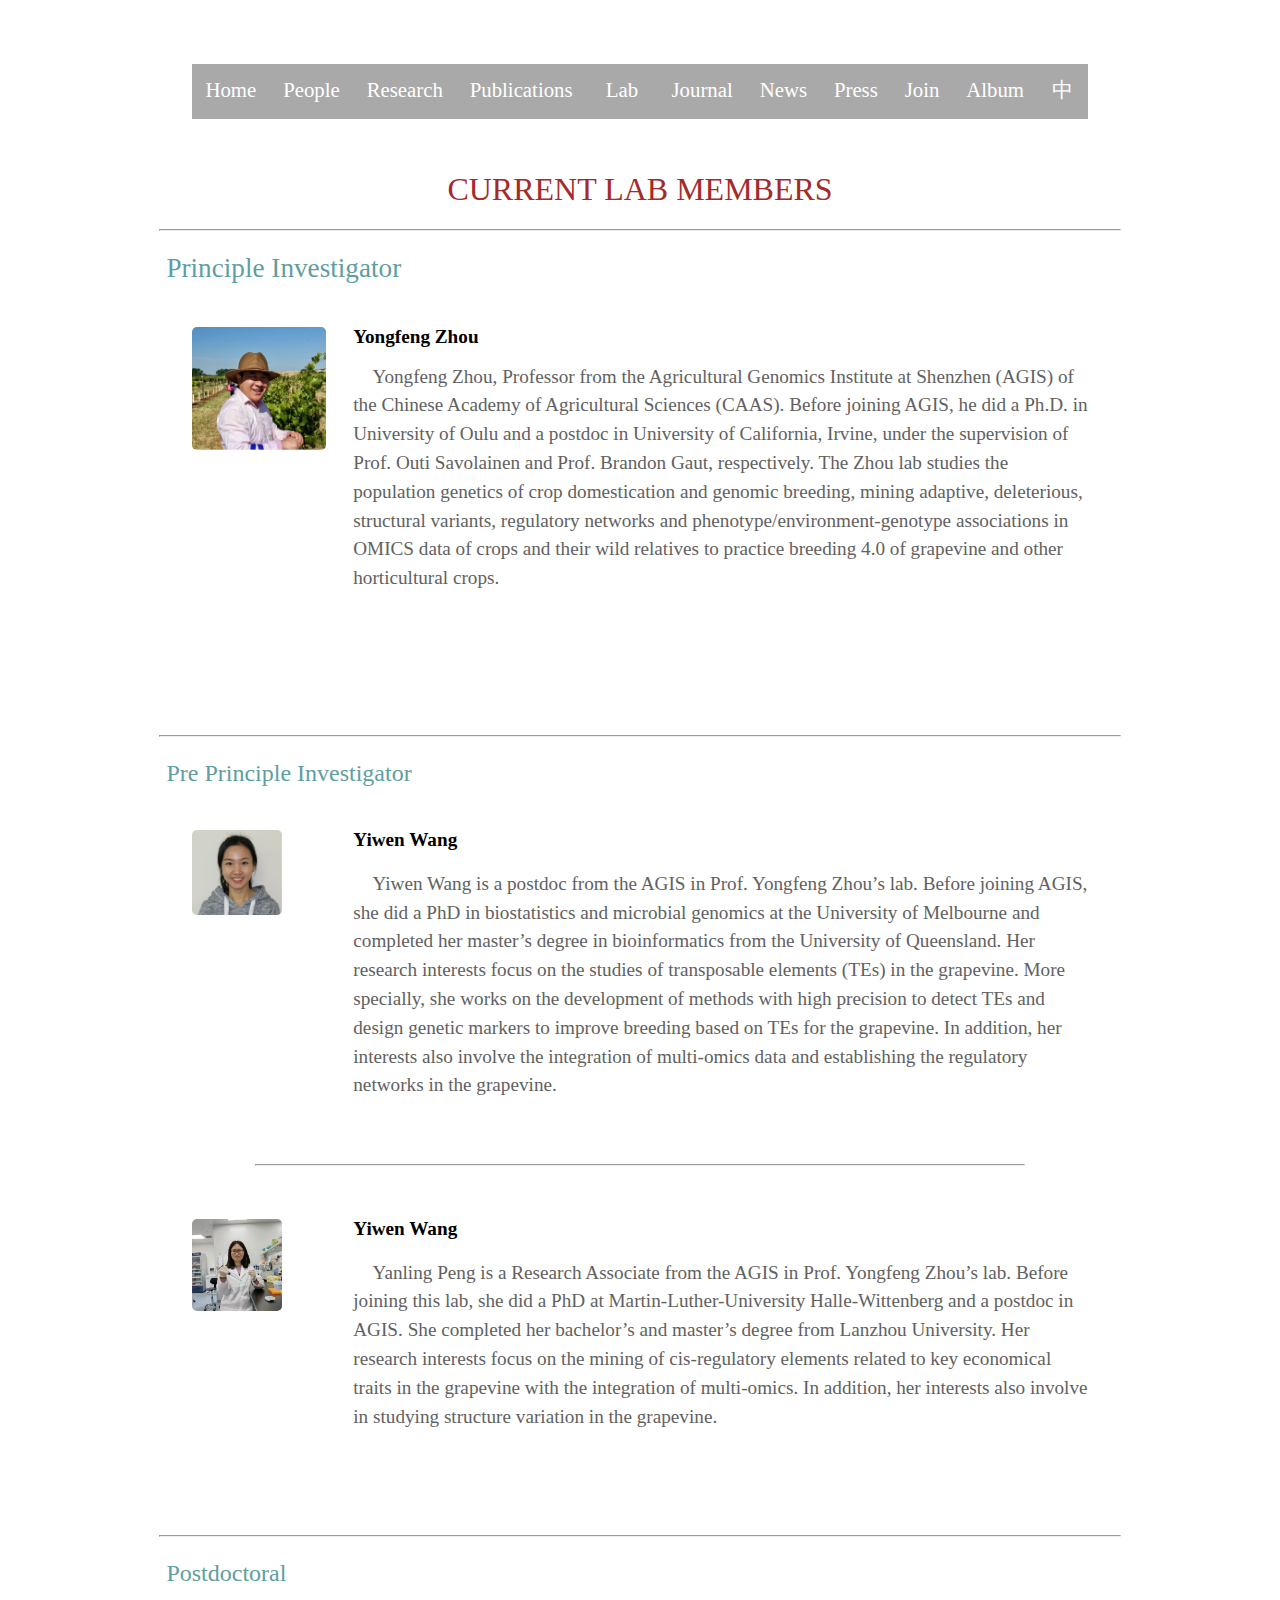
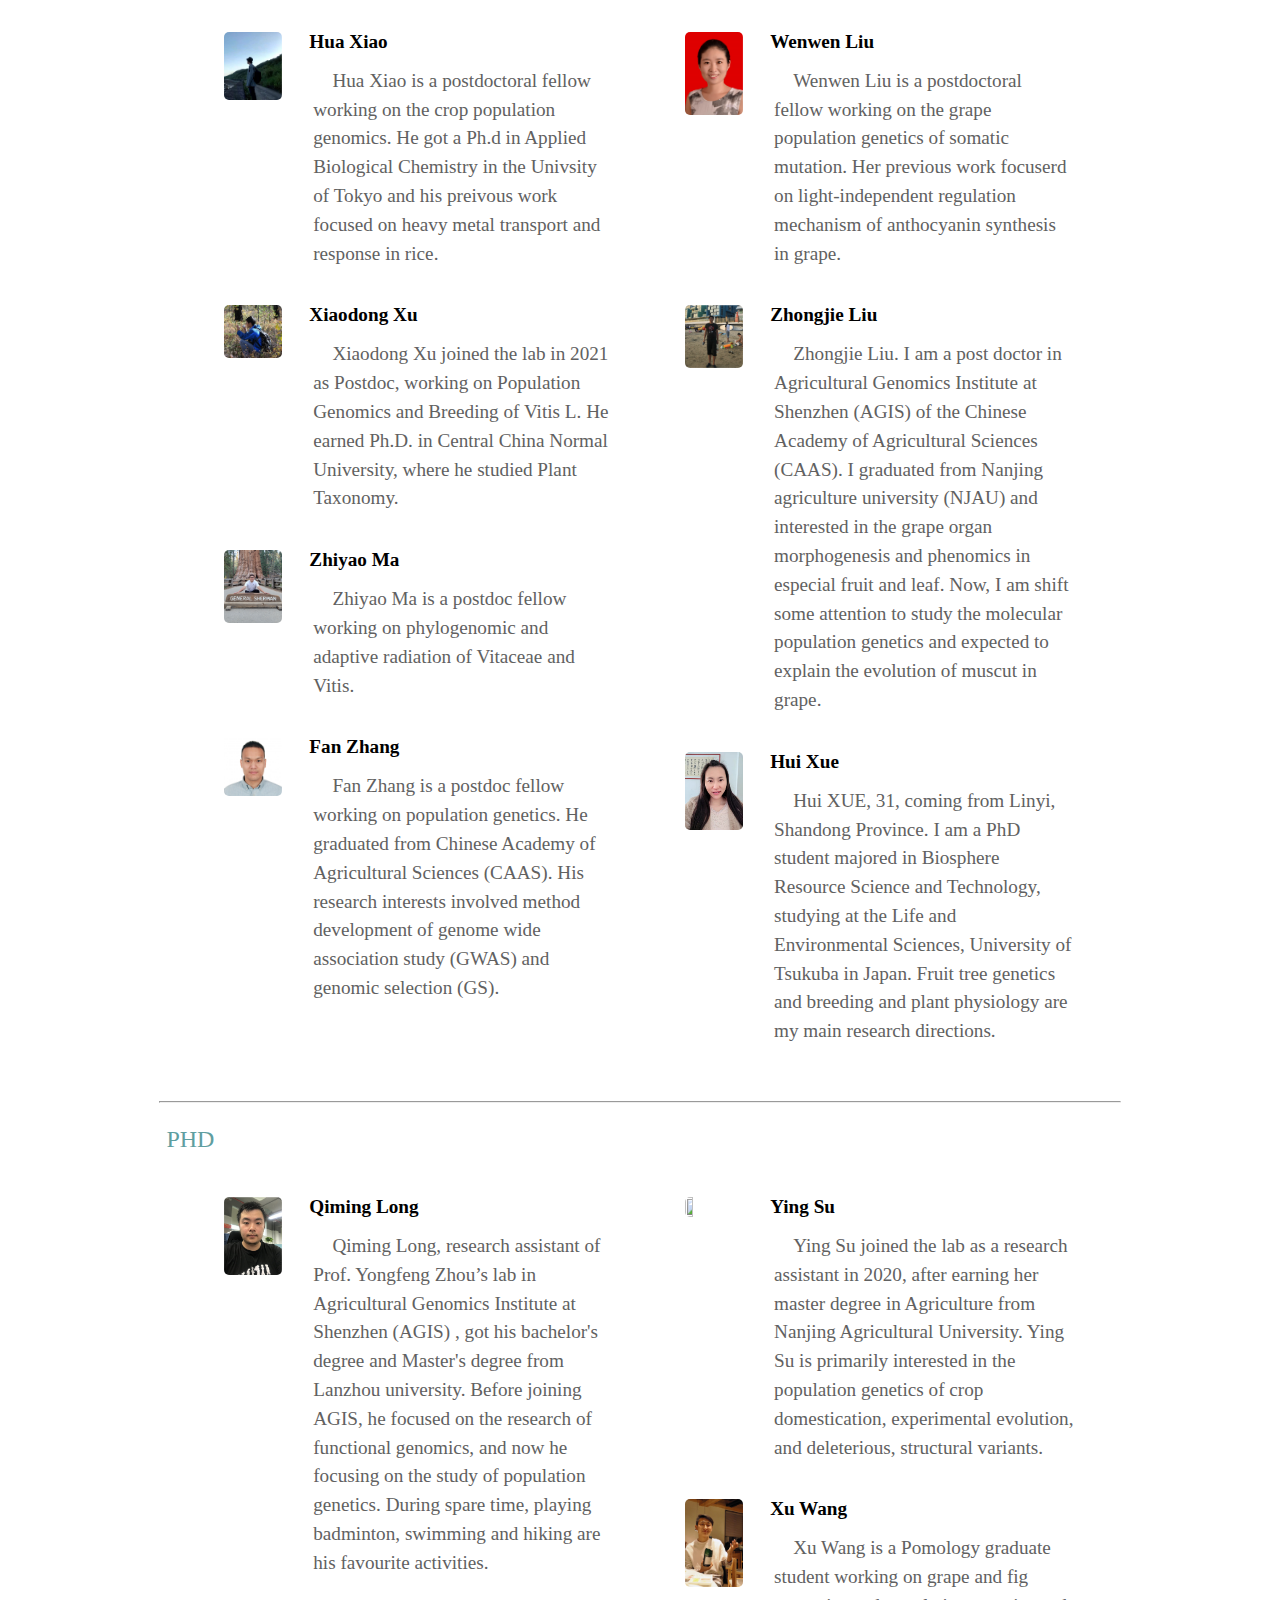
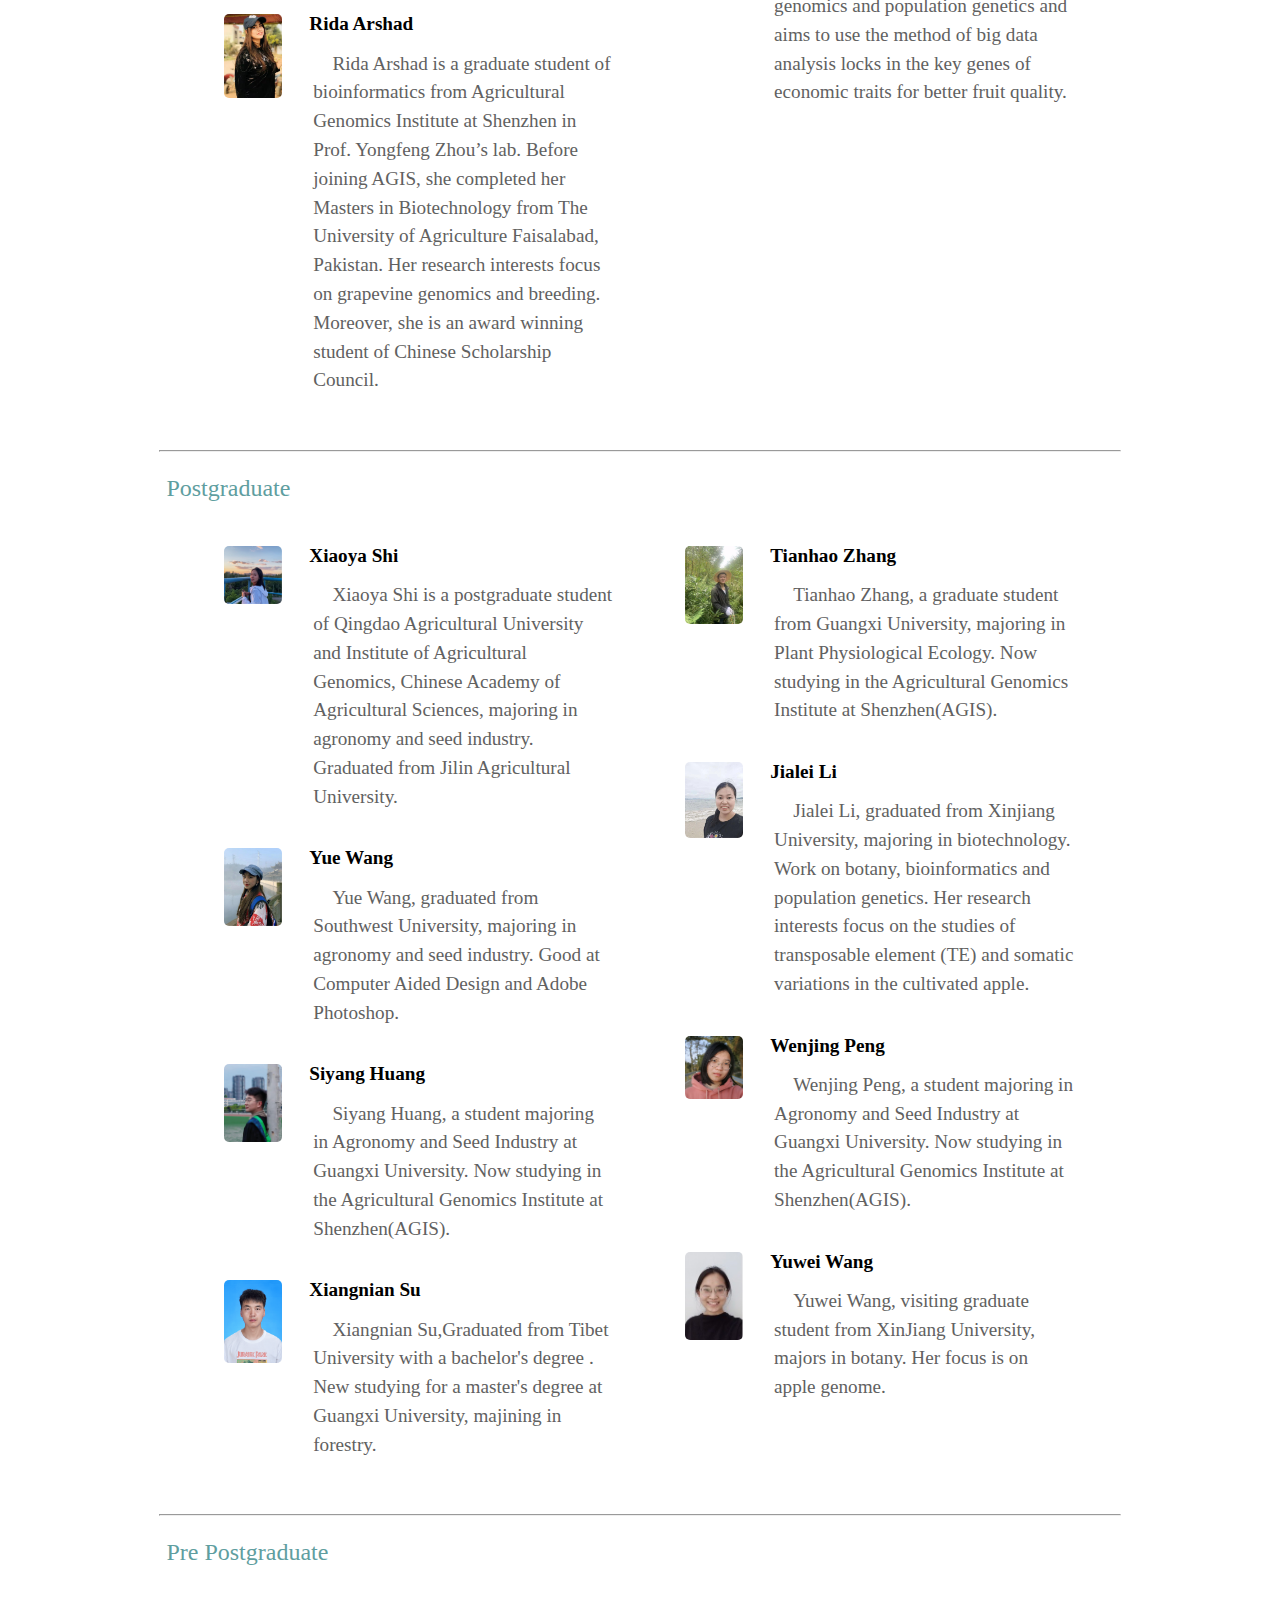
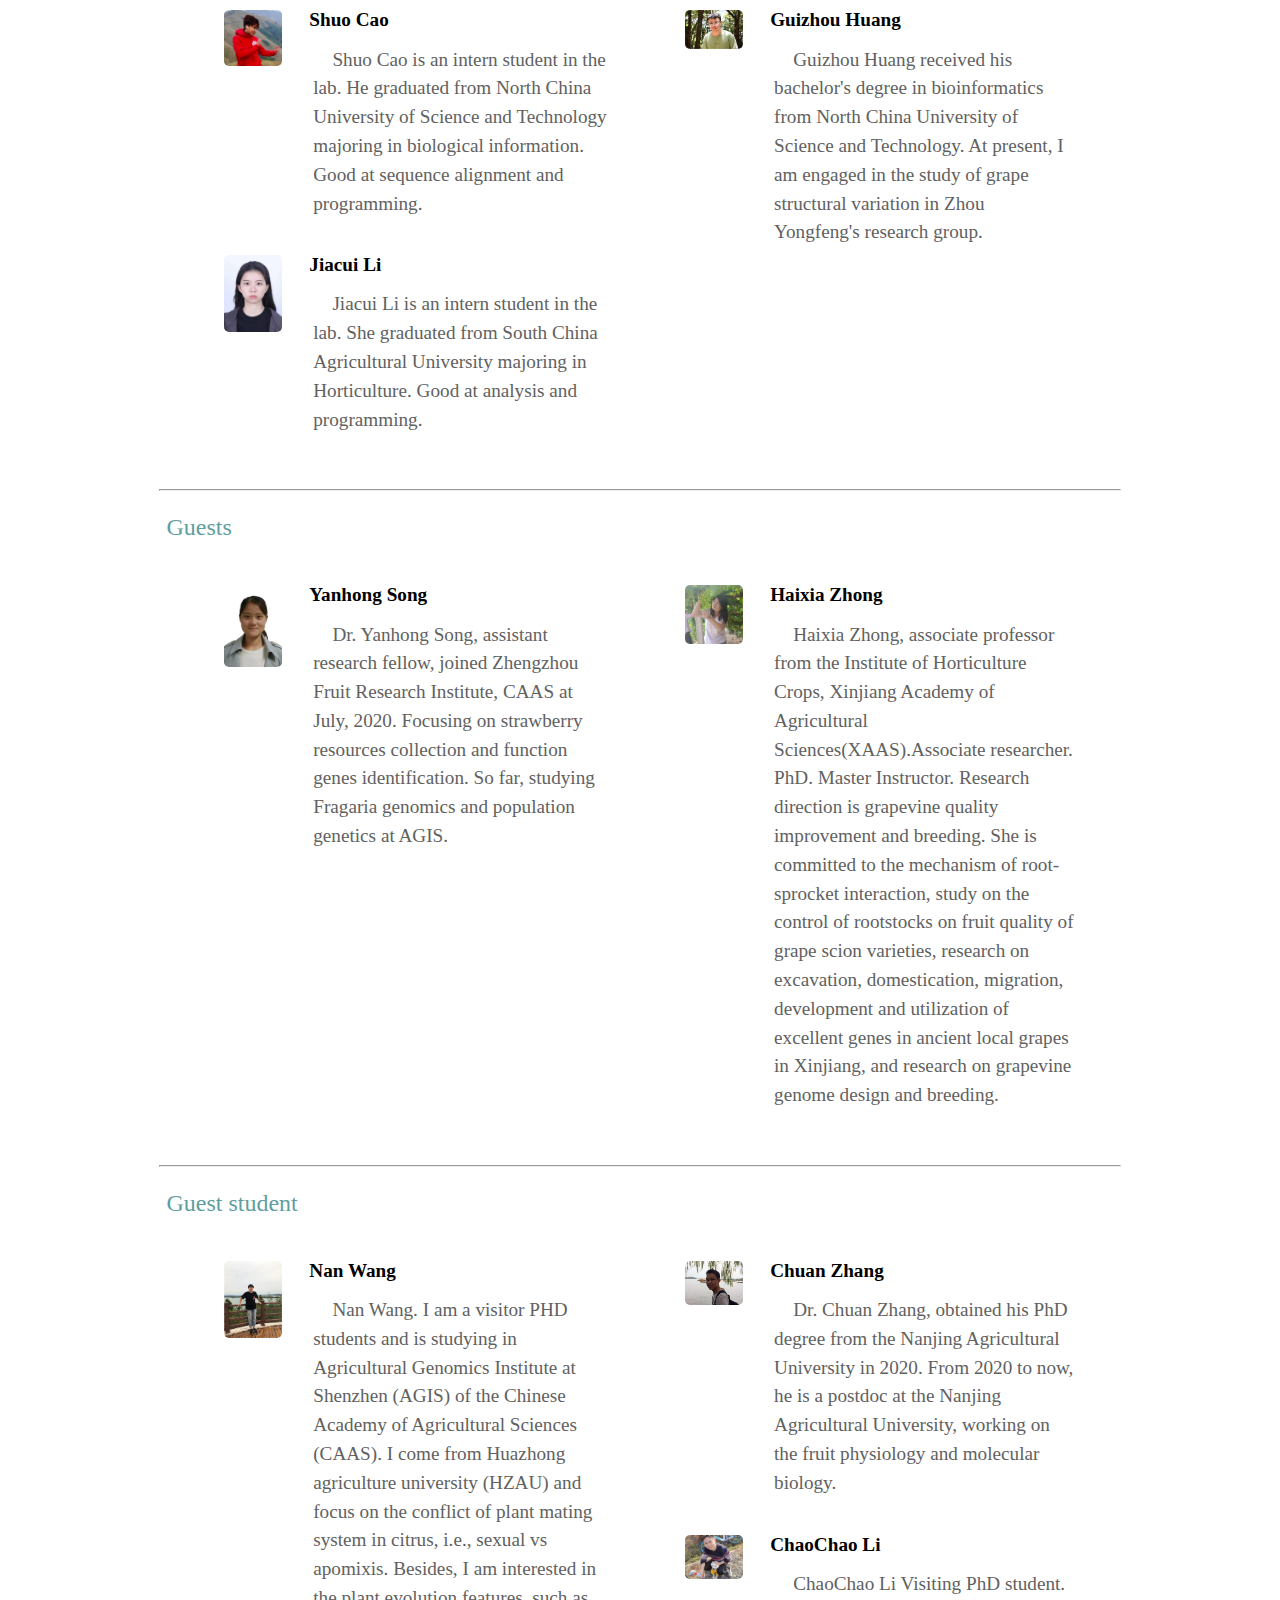
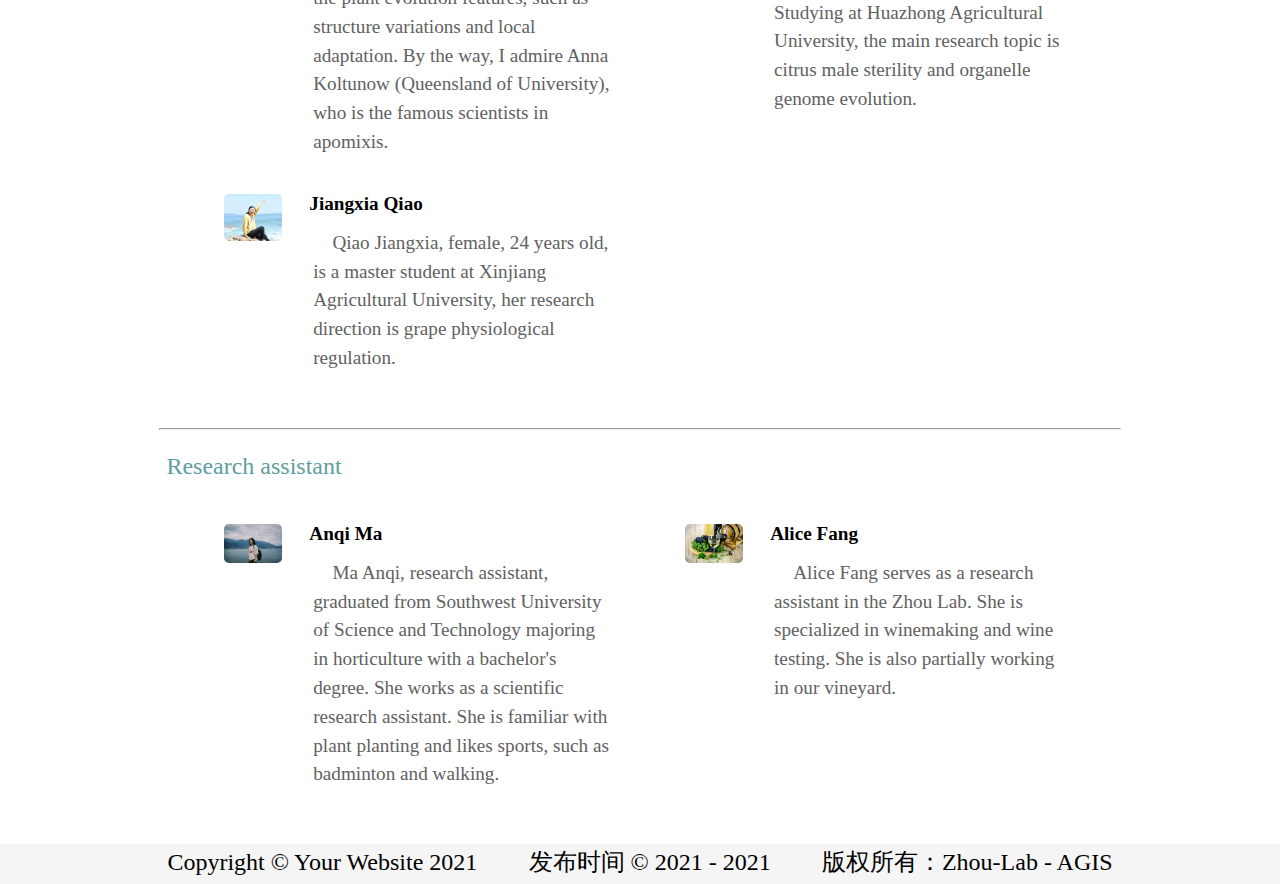
==== people.html @ 9407fc49 "Initial commit" ====
<!DOCTYPE html PUBLIC "-//W3C//DTD XHTML 1.0 Transitional//EN" "http://www.w3.org/TR/xhtml1/DTD/xhtml1-transitional.dtd">
<html lang="en">
<head>
    <html xmlns="http://www.w3.org/1999/xhtml"></html>
    <meta charset="utf-8">
    <meta name="viewport" content="width=device-width, initial-scale=1, shrink-to-fit=no">
    <link rel="icon" href="static/image/icon.ico">
    <meta name="description" content="">
    <title>Zhou-Lab AGIS</title>
    <!-- Main CSS -->
    <link rel="stylesheet" href="static/css/main.css">
    <!-- Custom CSS -->
    <link href="static/css/top_button.css" rel="stylesheet">
    <link href="static/css/people.css" rel="stylesheet">
</head>

<body>
    <!-- top -->
    <div class="top_whole">
        <ul class="menu_list" >
            <li ><a href="index.html">Home</a></li>
            <li ><a href="people.html" >People</a></li>
            <li ><a href="research.html">Research</a></li>
            <li ><a href="publication.html">Publications</a></li>
            <li ><a href="*">Lab Docs</a></li>
            <li ><a href="journal.html">Journal club</a></li>
            <li > <a href="news.html">News</a></li>
            <li ><a href="press.html">Press</a></li>
            <li ><a href="join.html">Join us</a></li>
            <li ><a href="album.html">Album</a></li>
            <li ><a href="people_CN.html">中文</a></li>
        </ul>
    </div>
    <br>
    <p style="font-size: 200%; text-align: center; margin-top: 3%; font-family: Georgia, 'Times New Roman', Times, serif; color: brown;">CURRENT LAB MEMBERS</p>
    <br>
    <hr style="width: 75%;">
    <br>
    <p style="font-size: 170%; margin-left: 13%; font-family: Georgia, 'Times New Roman', Times, serif; color: cadetblue;">Principle Investigator</p>
    <br><br>
    <div class="top">            
        <img src="images/zyf.jpeg" class="image">
        <h1>Yongfeng Zhou</h1>
        <br>
        <p>Yongfeng Zhou, Professor from the Agricultural Genomics Institute at Shenzhen (AGIS) of the Chinese Academy of Agricultural Sciences (CAAS). Before joining AGIS, he did a Ph.D. in University of Oulu and a postdoc in University of California, Irvine, under the supervision of Prof. Outi Savolainen and Prof. Brandon Gaut, respectively. The Zhou lab studies the population genetics of crop domestication and genomic breeding, mining adaptive, deleterious, structural variants, regulatory networks and phenotype/environment-genotype associations in OMICS data of crops and their wild relatives to practice breeding 4.0 of grapevine and other horticultural crops. </p>
    </div>
    <br><br>
    <hr style="width: 75%;">
    <br>
    <p style="font-size: 150%; margin-left: 13%; font-family: Georgia, 'Times New Roman', Times, serif; color: cadetblue;">Pre Principle Investigator</p>
    <br><br>
    <div class="middle">            
        <img src="images/wyw.jpeg" class="image" style="text-align: center;width: 10%;">
        <h1>Yiwen Wang</h1>
        <br>
        <p>Yiwen Wang is a postdoc from the AGIS in Prof. 
            Yongfeng Zhou’s lab. Before joining AGIS, she did a PhD in biostatistics and microbial genomics at the University of Melbourne and completed her master’s degree in bioinformatics from the University of Queensland. 
            Her research interests focus on the studies of transposable elements (TEs) in the grapevine. 
            More specially, she works on the development of methods with high precision to detect TEs and design genetic markers to improve breeding based on TEs for the grapevine. 
            In addition, her interests also involve the integration of multi-omics data and establishing the regulatory networks in the grapevine.</p>
    </div>
    <hr style="width: 60%;">
    <br><br>
    <div class="middle">            
        <img src="images/pyl.jpg" class="image" style="text-align: center;width: 10%;">
        <h1>Yiwen Wang</h1>
        <br>
        <p>Yanling Peng is a Research Associate from the AGIS in Prof.
            Yongfeng Zhou’s lab. Before joining this lab, she did a PhD at Martin-Luther-University Halle-Wittenberg and a postdoc in AGIS. She completed her bachelor’s and master’s degree from Lanzhou University. 
            Her research interests focus on the mining of cis-regulatory elements related to key economical traits in the grapevine with the integration of multi-omics.  
            In addition, her interests also involve in studying structure variation in the grapevine. </p>
    </div>
    <br><br>
    <hr style="width: 75%;">
    <br>
    <p style="font-size: 150%; margin-left: 13%; font-family: Georgia, 'Times New Roman', Times, serif; color: cadetblue;">Postdoctoral</p>
    <!--people on left-->
        <div class="left">
            <div class="LP">
                <img src="images/xh.png" class="image">
                <h1>Hua Xiao</h1>
                <br>
                <p>Hua Xiao is a postdoctoral fellow working on the crop population genomics. He got a Ph.d in Applied Biological Chemistry in the Univsity of Tokyo and his preivous work focused on heavy metal transport and response in rice.</p>
            </div>
            <div class="LP">
                <img src="images/xxd.jpeg" class="image";>
                <h1>Xiaodong Xu</h1>
                <br>
                <p>Xiaodong Xu joined the lab in 2021 as Postdoc, working on Population Genomics and Breeding of Vitis L. He earned Ph.D. in Central China Normal University, where he studied Plant Taxonomy.</p>
            </div>
            <div class="LP">            
                <img src="images/mzy.jpg" class="image">
                <h1>Zhiyao Ma</h1>
                <br>
                <p>Zhiyao Ma is a postdoc fellow working on phylogenomic and adaptive radiation of Vitaceae and Vitis.</p>
            </div>
            <div class="LP">            
                <img src="images/zhang.jpeg" class="image">
                <h1>Fan Zhang</h1>
                <br>
                <p>Fan Zhang is a postdoc fellow working on population genetics.  He graduated from Chinese Academy of Agricultural Sciences (CAAS). His research interests involved method development of genome wide association study (GWAS) and genomic selection (GS).</p>
            </div>
        </div>            
    <!--people on right-->
    <div class="right">
        <div class="RP">            
            <img src="images/lww.png" class="image">
            <h1>Wenwen Liu</h1>
            <br>
            <p>Wenwen Liu is a postdoctoral fellow working on the grape population genetics of somatic mutation. Her previous work focuserd on light-independent regulation mechanism of anthocyanin synthesis in grape.</p>
        </div>
        <div class="RP">            
            <img src="images/lzj.png" class="image">
            <h1>Zhongjie Liu</h1>
            <br>
            <p>Zhongjie Liu. I am a post doctor in Agricultural Genomics Institute at Shenzhen (AGIS) of the Chinese Academy of Agricultural Sciences (CAAS). I graduated from Nanjing agriculture university (NJAU) and interested in the grape organ morphogenesis and phenomics in especial fruit and leaf. Now, I am shift some attention to study the molecular population genetics and expected to explain the evolution of muscut in grape.</p>
        </div>   
        <div class="RP">            
            <img src="images/Xueh.png" class="image">
            <h1>Hui Xue</h1>
            <br>
            <p>Hui XUE, 31, coming from Linyi, Shandong Province. I am a PhD student majored in Biosphere Resource Science and Technology, studying at the Life and Environmental Sciences, University of Tsukuba in Japan. Fruit tree genetics and breeding and plant physiology are my main research directions.</p>
        </div>  
    </div>
    <hr style="width: 75%;">   
    <br>
    <p style="font-size: 150%; margin-left: 13%; font-family: Georgia, 'Times New Roman', Times, serif; color: cadetblue;">PHD</p>
    <div class="left">
        <div class="LP">            
            <img src="images/lqm.png" class="image">
            <h1>Qiming Long</h1>
            <br>
            <p>Qiming Long, research assistant of Prof. Yongfeng Zhou’s lab in Agricultural Genomics Institute at Shenzhen (AGIS) , got his bachelor's degree and Master's degree from Lanzhou university. Before joining AGIS, he focused on the research of functional genomics, and now he focusing on the study of population genetics. During spare time, playing badminton, swimming and hiking are his favourite activities.</p>
        </div>
        <div class="LP">            
            <img src="images/Rida.jpeg" class="image">
            <h1>Rida Arshad</h1>
            <br>
            <p>Rida Arshad is a graduate student of bioinformatics from Agricultural Genomics Institute at Shenzhen in Prof. Yongfeng Zhou’s lab. Before joining AGIS, she completed her Masters in Biotechnology from The University of Agriculture Faisalabad, Pakistan. Her research interests focus on grapevine genomics and breeding. Moreover, she is an award winning student of Chinese Scholarship Council.</p>
        </div>
    </div>
    <div class="right">
        <div class="RP">            
            <img src="images/sy.jpeg" class="image">
            <h1>Ying Su</h1>
            <br>
            <p>Ying Su joined the lab as a research assistant in 2020, after earning her master degree in Agriculture from Nanjing Agricultural University. Ying Su is primarily interested in the population genetics of crop domestication, experimental evolution, and deleterious, structural variants.</p>
        </div>
        <div class="RP">            
            <img src="images/wx.png" class="image">
            <h1>Xu Wang</h1>
            <br>
            <p>Xu Wang is a Pomology graduate student working on grape and fig genomics and population genetics and aims to use the method of big data analysis locks in the key genes of economic traits for better fruit quality.</p>
        </div>
    </div>
    <hr style="width: 75%;">   
    <br>
    <p style="font-size: 150%; margin-left: 13%; font-family: Georgia, 'Times New Roman', Times, serif; color: cadetblue;">Postgraduate</p>
    <div class="left">
        <div class="LP">            
            <img src="images/sxy.png" class="image">
            <h1>Xiaoya Shi</h1>
            <br>
            <p>Xiaoya Shi is a postgraduate student of Qingdao Agricultural University and Institute of Agricultural Genomics, Chinese Academy of Agricultural Sciences, majoring in agronomy and seed industry. Graduated from Jilin Agricultural University.</p>
        </div>
        <div class="LP">            
            <img src="images/wy.png" class="image">
            <h1>Yue Wang</h1>
            <br>
            <p>Yue Wang, graduated from Southwest University, majoring in agronomy and seed industry. Good at Computer Aided Design and Adobe Photoshop.</p>
        </div>
        <div class="RP">            
            <img src="images/hsy.pic.jpg" class="image">
            <h1>Siyang Huang</h1>
            <br>
            <p>Siyang Huang, a student majoring in Agronomy and Seed Industry at Guangxi University. Now studying in the Agricultural Genomics Institute at Shenzhen(AGIS).</p>
        </div>
        <div class="LP">            
            <img src="images/sxn.png" class="image">
            <h1>Xiangnian Su</h1>
            <br>
            <p> Xiangnian Su,Graduated from Tibet University with a bachelor's degree . New studying for a master's degree at Guangxi University, majining in forestry.</p>
        </div>        
    </div>
    <div class="right">
        <div class="RP">
            <img src="images/zth.png" class="image">
            <h1>Tianhao Zhang</h1>
            <br>
            <p>Tianhao Zhang, a graduate student from Guangxi University, majoring in Plant Physiological Ecology. Now studying in the Agricultural Genomics Institute at Shenzhen(AGIS). </p>
        </div>
        <div class="RP">            
            <img src="images/ljl.png" class="image">
            <h1>Jialei Li</h1>
            <br>
            <p>Jialei Li, graduated from Xinjiang University, majoring in biotechnology. Work on botany, bioinformatics and population genetics. Her research interests focus on the studies of transposable element (TE) and somatic variations in the cultivated apple.</p>
        </div>
        <div class="LP">            
            <img src="images/pwj.jpeg" class="image">
            <h1>Wenjing Peng</h1>
            <br>
            <p>Wenjing Peng, a student majoring in Agronomy and Seed Industry at Guangxi University. Now studying in the Agricultural Genomics Institute at Shenzhen(AGIS).</p>
        </div>  
        <div class="RP">            
            <img src="images/wywei.jpg" class="image">
            <h1>Yuwei Wang</h1>
            <br>
            <p>Yuwei Wang, visiting graduate student from XinJiang University, majors in botany. Her focus is on apple genome.</p>
        </div>
    </div>
    <hr style="width: 75%;">   
    <br>
    <p style="font-size: 150%; margin-left: 13%; font-family: Georgia, 'Times New Roman', Times, serif; color: cadetblue;">Pre Postgraduate</p>
    <div class="left">
        <div class="LP">
            <img src="images/cs.jpg" class="image">
            <h1>Shuo Cao</h1>
            <br>
            <p>Shuo Cao is an intern student in the lab. He graduated from North China University of Science and Technology majoring in biological information. Good at sequence alignment and programming.</p>
        </div>
        <div class="LP">
            <img src="images/cc.JPG" class="image">
            <h1>Jiacui Li</h1>
            <br>
            <p>Jiacui Li is an intern student in the lab. She graduated from South China Agricultural University majoring in Horticulture. Good at analysis and programming.</p>
        </div>
    </div>
    <div class="right">
        <div class="RP">            
            <img src="images/hgz.png" class="image">
            <h1>Guizhou Huang</h1>
            <br>
            <p>Guizhou Huang received his bachelor's degree in bioinformatics from North China University of Science and Technology. At present, I am engaged in the study of grape structural variation in Zhou Yongfeng's research group.</p>
        </div>
    </div>
    <hr style="width: 75%;">   
    <br>
    <p style="font-size: 150%; margin-left: 13%; font-family: Georgia, 'Times New Roman', Times, serif; color: cadetblue;">Guests </p>
    <div class="left">
        <div class="RP">            
            <img src="images/syh.jpeg" class="image">
            <h1>Yanhong Song</h1>
            <br>
            <p>Dr. Yanhong Song, assistant research fellow, joined Zhengzhou Fruit Research Institute, CAAS at July, 2020. Focusing on strawberry resources collection and function genes identification. So far, studying Fragaria genomics and population genetics at AGIS.</p>
        </div>
    </div>
    <div class="right">
        <div class="RP">            
            <img src="images/zhx.jpeg" class="image">
            <h1>Haixia Zhong</h1>
            <br>
            <p>Haixia Zhong, associate professor from the Institute of Horticulture Crops, Xinjiang Academy of Agricultural Sciences(XAAS).Associate researcher. PhD. Master Instructor. Research direction is grapevine quality improvement and breeding. She is committed to the mechanism of root-sprocket interaction, study on the control of rootstocks on fruit quality of grape scion varieties, research on excavation, domestication, migration, development and utilization of excellent genes in ancient local grapes in Xinjiang, and research on grapevine genome design and breeding.</p>
        </div>
    </div>
    </div>
    <hr style="width: 75%;">   
    <br>
    <p style="font-size: 150%; margin-left: 13%; font-family: Georgia, 'Times New Roman', Times, serif; color: cadetblue;">Guest student</p>
    <div class="left">
        <div class="LP">
            <img src="images/wn.png" class="image">
            <h1>Nan Wang</h1>
            <br>
            <p>Nan Wang. I am a visitor PHD students and is studying in Agricultural Genomics Institute at Shenzhen (AGIS) of the Chinese Academy of Agricultural Sciences (CAAS). I come from Huazhong agriculture university (HZAU) and focus on the conflict of plant mating system in citrus, i.e., sexual vs apomixis. Besides, I am interested in the plant evolution features, such as structure variations and local adaptation. By the way, I admire Anna Koltunow (Queensland of University), who is the famous scientists in apomixis.</p>
        </div>
        <div class="LP">            
            <img src="images/qjx.jpg" class="image">
            <h1>Jiangxia Qiao</h1>
            <br>
            <p>Qiao Jiangxia, female, 24 years old, is a master student at Xinjiang Agricultural University, her research direction is grape physiological regulation.</p>
        </div>
    </div>
    <div class="right">
        <div class="RP">            
            <img src="images/zc.jpg" class="image">
            <h1>Chuan Zhang</h1>
            <br>
            <p>Dr. Chuan Zhang, obtained his PhD degree from the Nanjing Agricultural University in 2020. From 2020 to now, he is a postdoc at the Nanjing Agricultural University, working on the fruit physiology and molecular biology.</p>
        </div>
        <div class="RP">
            <img src="images/lcc.jpg" class="image">
            <h1>ChaoChao Li</h1>
            <br>
            <p>ChaoChao Li Visiting PhD student. Studying at Huazhong Agricultural University, the main research topic is citrus male sterility and organelle genome evolution.</p>
        </div>
    </div>
    <hr style="width: 75%;">   
    <br>
    <p style="font-size: 150%; margin-left: 13%; font-family: Georgia, 'Times New Roman', Times, serif; color: cadetblue;">Research assistant</p>
    <div class="left">
        <div class="LP">            
            <img src="images/maq.jpg" class="image">
            <h1>Anqi Ma</h1>
            <br>
            <p>Ma Anqi, research assistant, graduated from Southwest University of Science and Technology majoring in horticulture with a bachelor's degree. She works as a scientific research assistant. She is familiar with plant planting and likes sports, such as badminton and walking.</p>
        </div>
    </div>
    <div class="right">
        <div class="RP">            
            <img src="images/fx.png" class="image">
            <h1>Alice Fang</h1>
            <br>
            <p>Alice Fang serves as a research assistant in the Zhou Lab. She is specialized in winemaking and wine testing. She is also partially working in our vineyard.</p>
        </div>
    </div>
</body>
 <!-- Footer -->
<footer class="foot">
        <p class="text-white">Copyright &copy; Your Website 2021</p>
        <p class="text-white">发布时间 &copy; 2021 - 2021</p>
        <p class="text-center text-white">版权所有：Zhou-Lab - AGIS</p>
</footer>
</html>
---- static/css/main.css ----
@charset "UTF-8";

html, body, div, span, applet, object, iframe, h1, h2, h3, h4, h5, h6, p, blockquote, pre, a, abbr, acronym, address, big, cite, code, del, dfn, em, img, ins, kbd, q, s, samp, small, strike, strong, sub, sup, tt, var, b, u, i, center, dl, dt, dd, ol, ul, li, fieldset, form, label, legend, table, caption, tbody, tfoot, thead, tr, th, td, article, aside, canvas, details, embed, figure, figcaption, footer, header, hgroup, menu, nav, output, ruby, section, summary, time, mark, audio, video,p {
	margin: 0;
	padding: 0;
	border: 0;
	font-size: 100%;
	vertical-align: baseline;
}
body{
	position: relative;
	height: 100%;
}
li,ul{
	list-style:none;
	margin: 0;
}
a{
	color: black;
	text-decoration: none;
}

article, aside, details, figcaption, figure, footer, header, hgroup, menu, nav, section {
	display: block;
}

body {
	line-height: 1;
}

ol, ul {
	list-style: none;
}

blockquote, q {
	quotes: none;
}

blockquote:before, blockquote:after, q:before, q:after {
	content: none;
}

table {
	border-collapse: collapse;
	border-spacing: 0;
}

body {
	-webkit-text-size-adjust: none;
}
.foot{
    width: 100%;
    height:40px;   /* footer的高度一定要是固定值*/ 
	background-color: whitesmoke;
    display: flex;
    flex-direction: row;
	justify-content: center;
}
.foot p{
	line-height: 150%;
	justify-content: center;
	font-size: 150%;
    text-align: center;
    padding-left: 2%;
    padding-right: 2%;
    font-family: Georgia, 'Times New Roman', Times, serif;
}
---- static/css/top_button.css ----
.top_whole{
    background-color: darkgrey;
    margin-left: 15%;
    margin-right: 15%;
    margin-top: 5%;
    height: 55px;
    text-align: center;
}
.menu_list{
    height: 100%;
    list-style-type: none;
    margin: 0;
    font-size: 130%;
    font-family: Georgia, 'Times New Roman', Times, serif;
    display: flex;
    flex-direction: row;
    justify-content: center;
}
.menu_list li{
    display: block;
    height: 100%;
    padding-left: 1.5%;
    padding-right: 1.5%;
    line-height: 250%;
    transition: all 0.5s linear;
}

.menu_list li:hover{
    background: black;
}
.menu_list li a{
    color: white;
}

a:hover{
    color:white;
    text-decoration: none;
}
---- static/css/people.css ----
.top{
    margin-top: 1%;
    margin-left: 15%;
    height: 100%;
    width: 70%;
    margin-bottom: 8%;
}
.top h1{
    font-size: 120%;
    font-family: Georgia, 'Times New Roman', Times, serif;
    margin-left: 18%;
}
.top p{
    text-indent: 1em;
    margin-left: 18%;
    font-size: 120%;
    line-height: 150%;
    color: #616161;
    font-family: Georgia, 'Times New Roman', Times, serif;
}
.middle{
    margin-top: 1%;
    margin-left: 15%;
    height: 100%;
    width: 70%;
    margin-bottom: 5%;
}
.middle h1{
    font-size: 120%;
    font-family: Georgia, 'Times New Roman', Times, serif;
    margin-left: 18%;
}
.middle p{
    margin-top: 0.5%;
    text-indent: 1em;
    margin-left: 18%;
    font-size: 120%;
    line-height: 150%;
    font-family: Georgia, 'Times New Roman', Times, serif;
    color: #616161;
}
.left{
    float: left;
    margin-top: 1%;
    margin-left: 15%;
    height: 100%;
    width: 32%;
    padding-top: 1%;
    padding-bottom: 2%;
    border-radius: 5px;
    padding-left: 2%;
    border-radius: 10px;
    margin-bottom: 1%;
}
.right{
    float: right;
    margin-top: 1%;
    margin-right: 15%;
    height: 100%;
    width: 32%;
    padding-top: 1%;
    padding-bottom: 2%;
    border-radius: 5px;
    padding-left: 2%;
    border-radius: 10px;
    margin-bottom: 1%;
}

.LP{
    margin-top: 1%;
    padding: 1.5%;
    margin-right: 4%;
    padding-bottom: 4%;
    padding-top: 4%;
    background-color:white;
    width: 95%;
    height: 8%;
    overflow:hidden;
}
.image{
    border:none;
    border-radius: 5px;
    height: 100%;
    width:15%;
    float: left;
}
.LP p{
    text-indent: 1em;
    margin-left: 23%;
    font-size: 120%;
    line-height: 150%;
    color: #616161;
    font-family: Georgia, 'Times New Roman', Times, serif;
}
.LP h1{
    font-size: 120%;
    font-family: Georgia, 'Times New Roman', Times, serif;
    margin-left: 22%;
}
.RP{
    margin-top: 1%;
    padding: 1.5%;
    margin-right: 4%;
    padding-top: 4%;
    padding-bottom: 4%;
    background-color:white;
    width: 95%;
    height: 8%;
    overflow:hidden;
}
.RP p{
    text-indent: 1em;
    margin-left: 23%;
    font-size: 120%;
    line-height: 150%;
    color: #616161;
    font-family: Georgia, 'Times New Roman', Times, serif;
}
.RP h1{
    font-size: 120%;
    font-family: Georgia, 'Times New Roman', Times, serif;
    margin-left: 22%;
}
p{
    font-size: 100%;
}
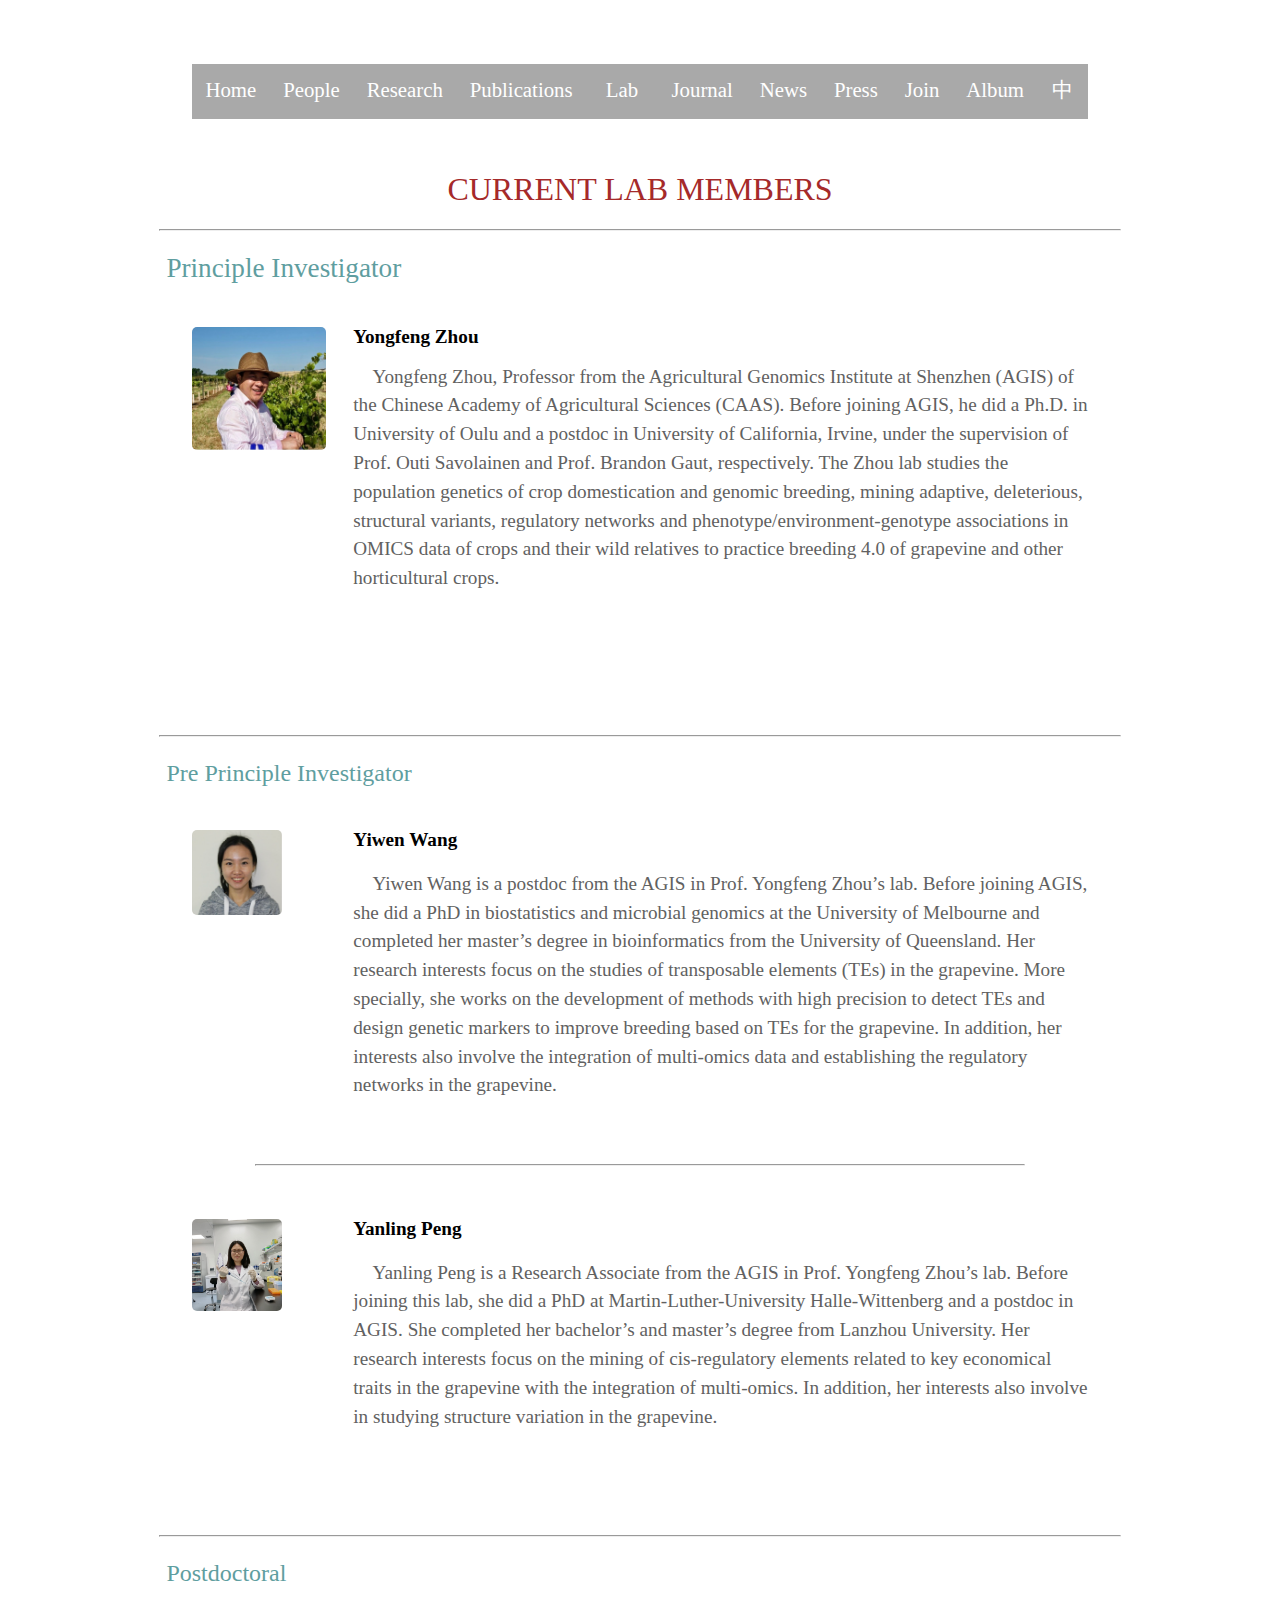
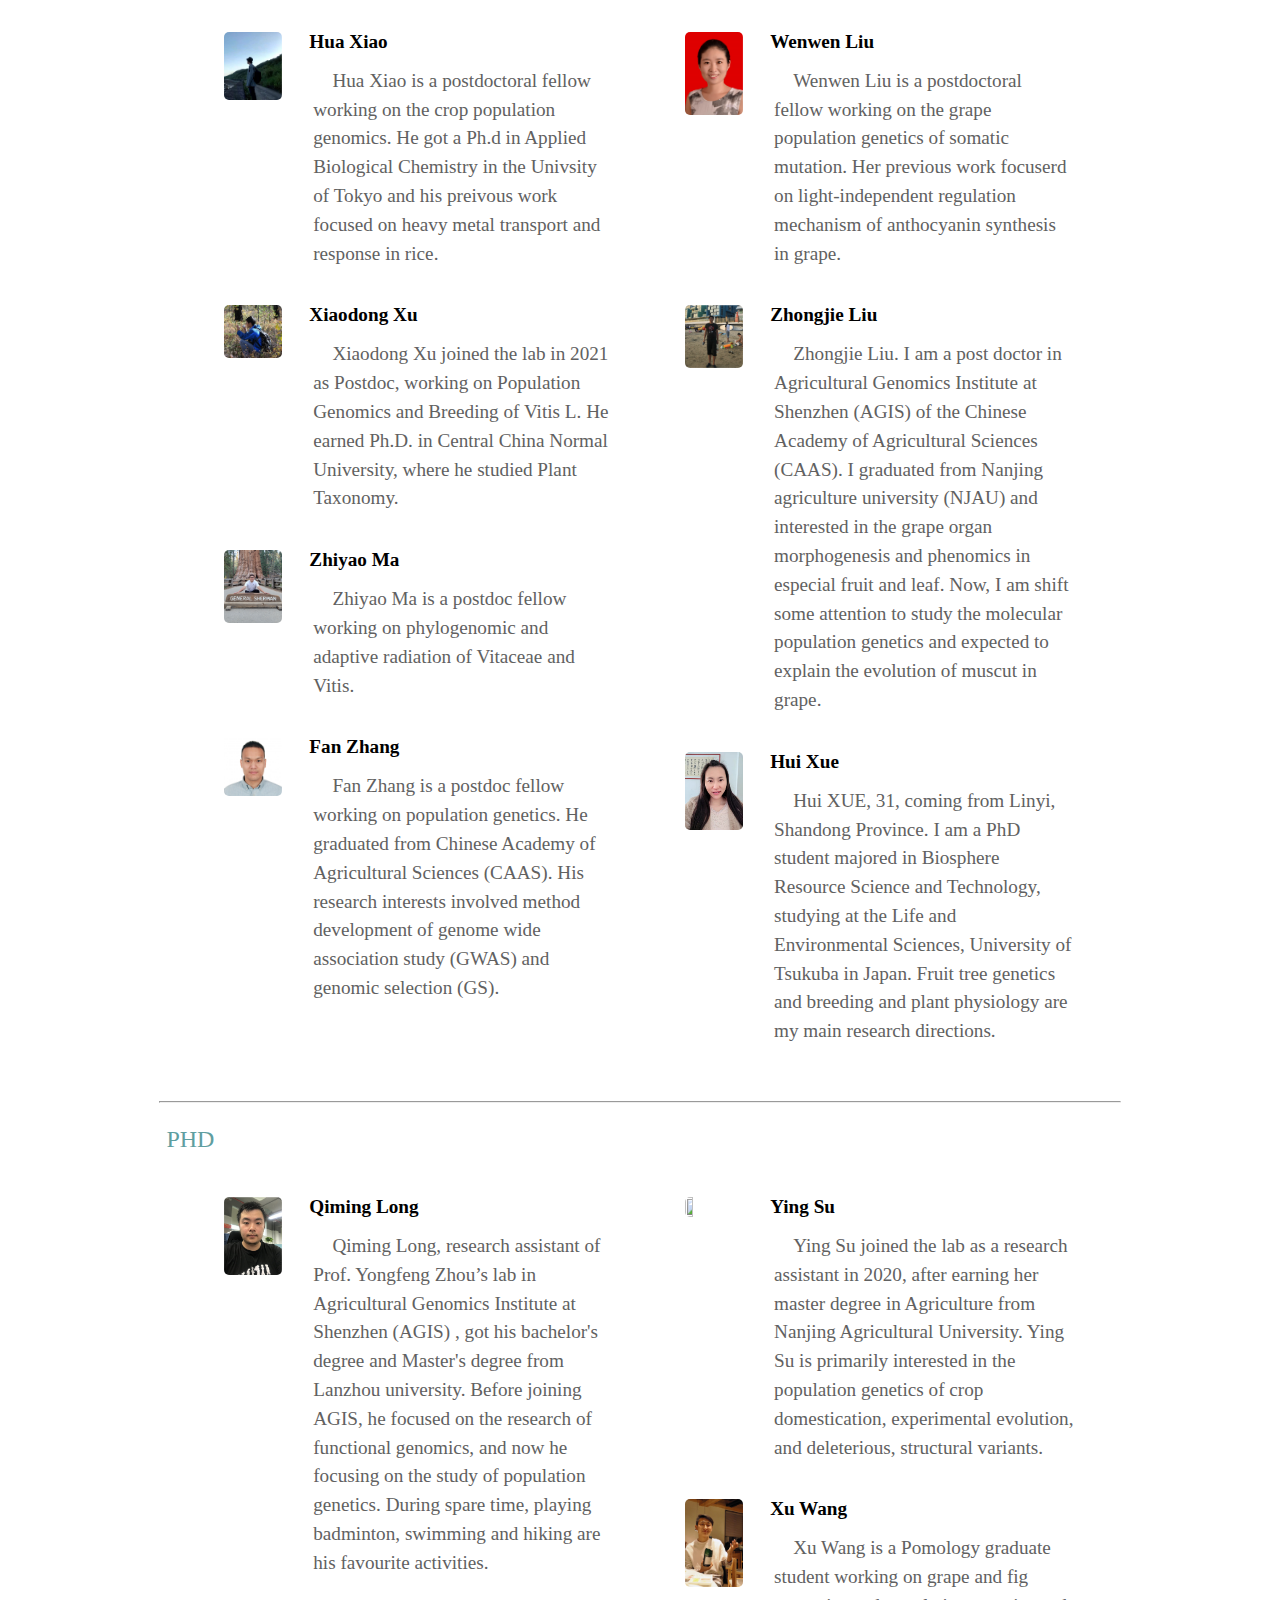
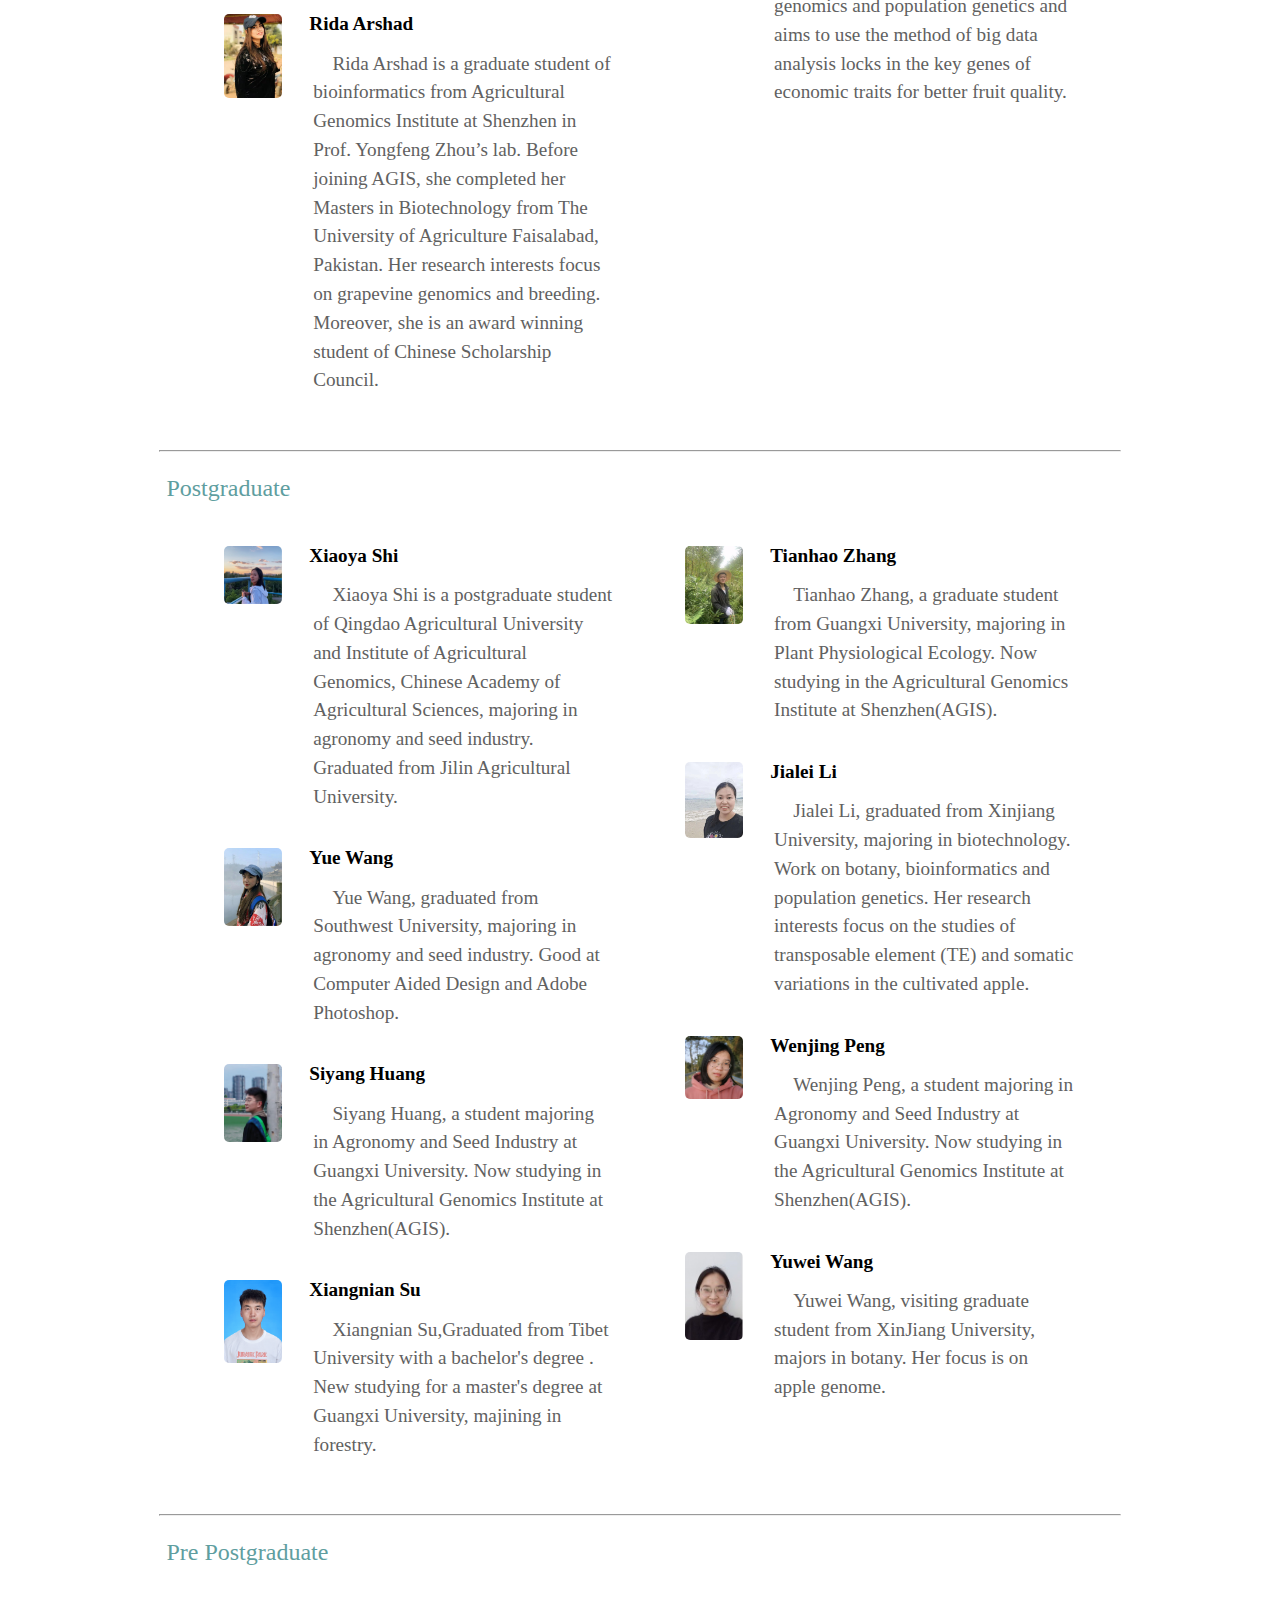
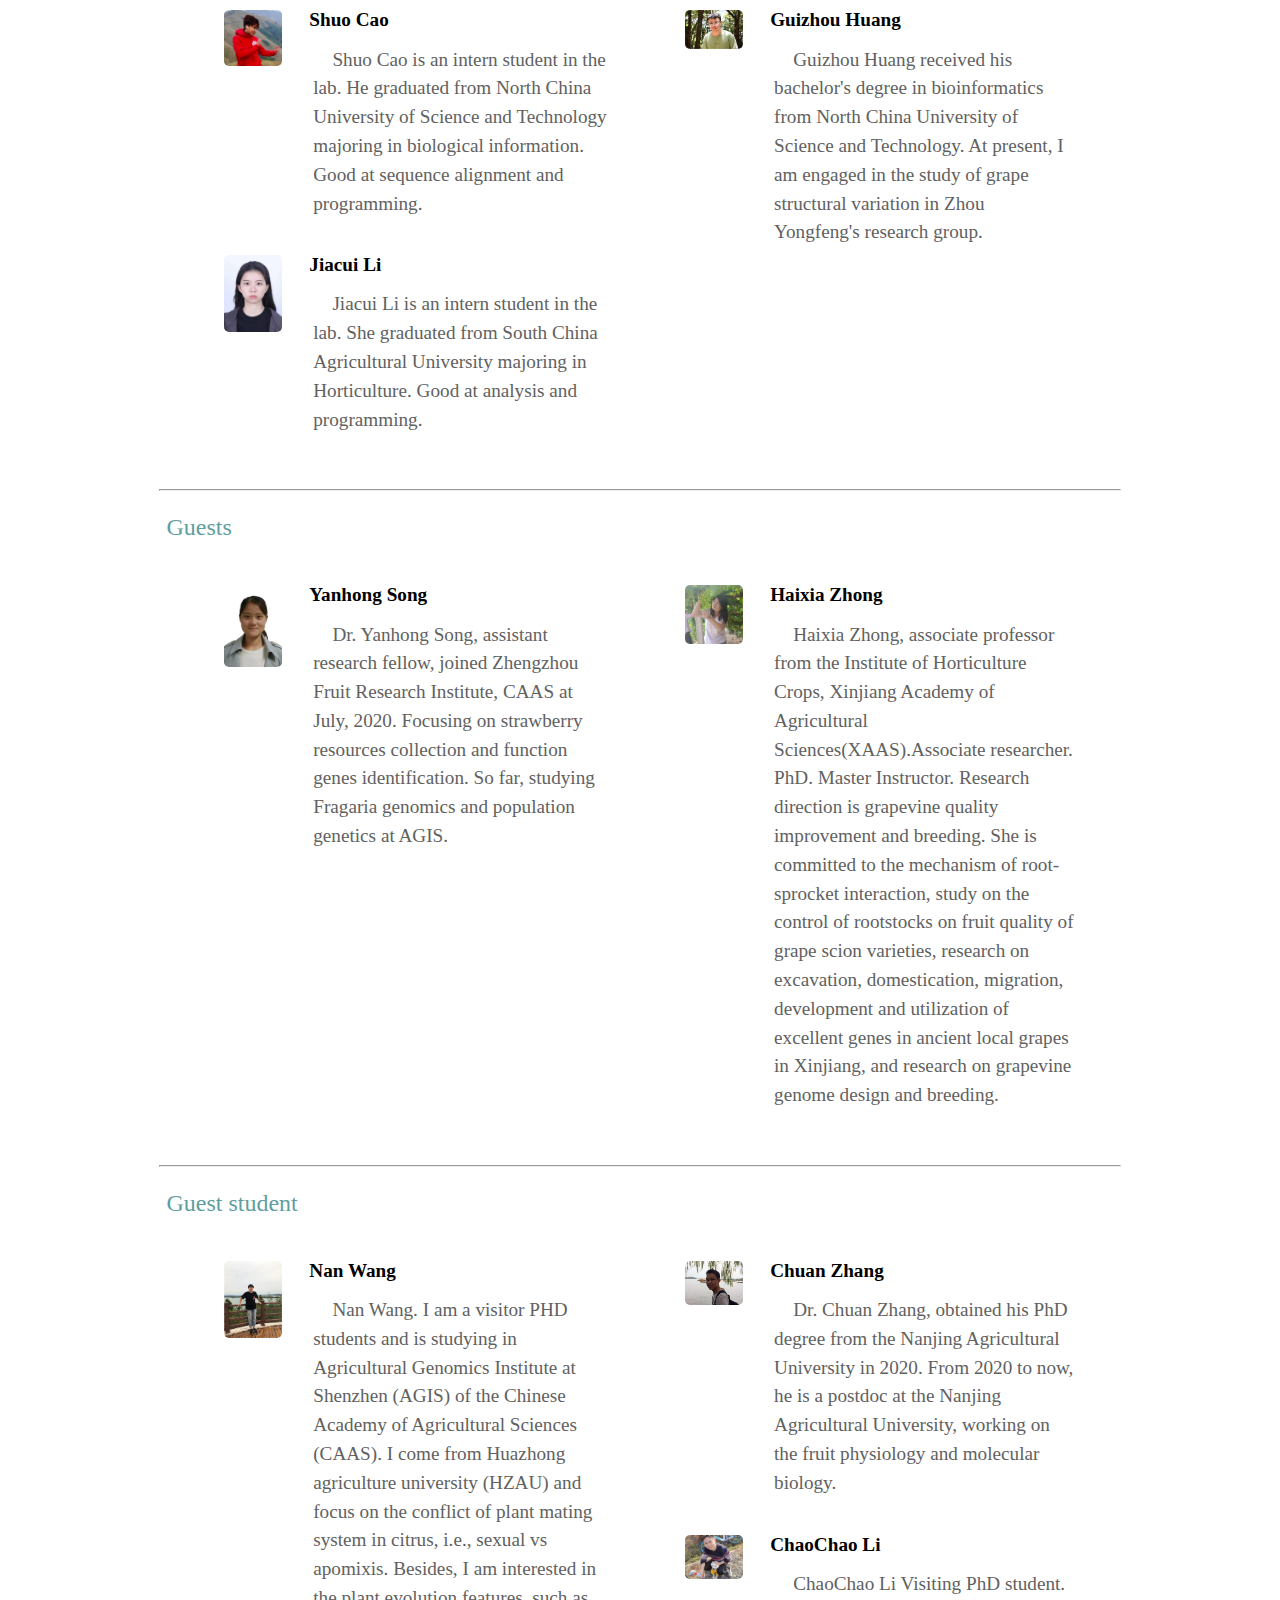
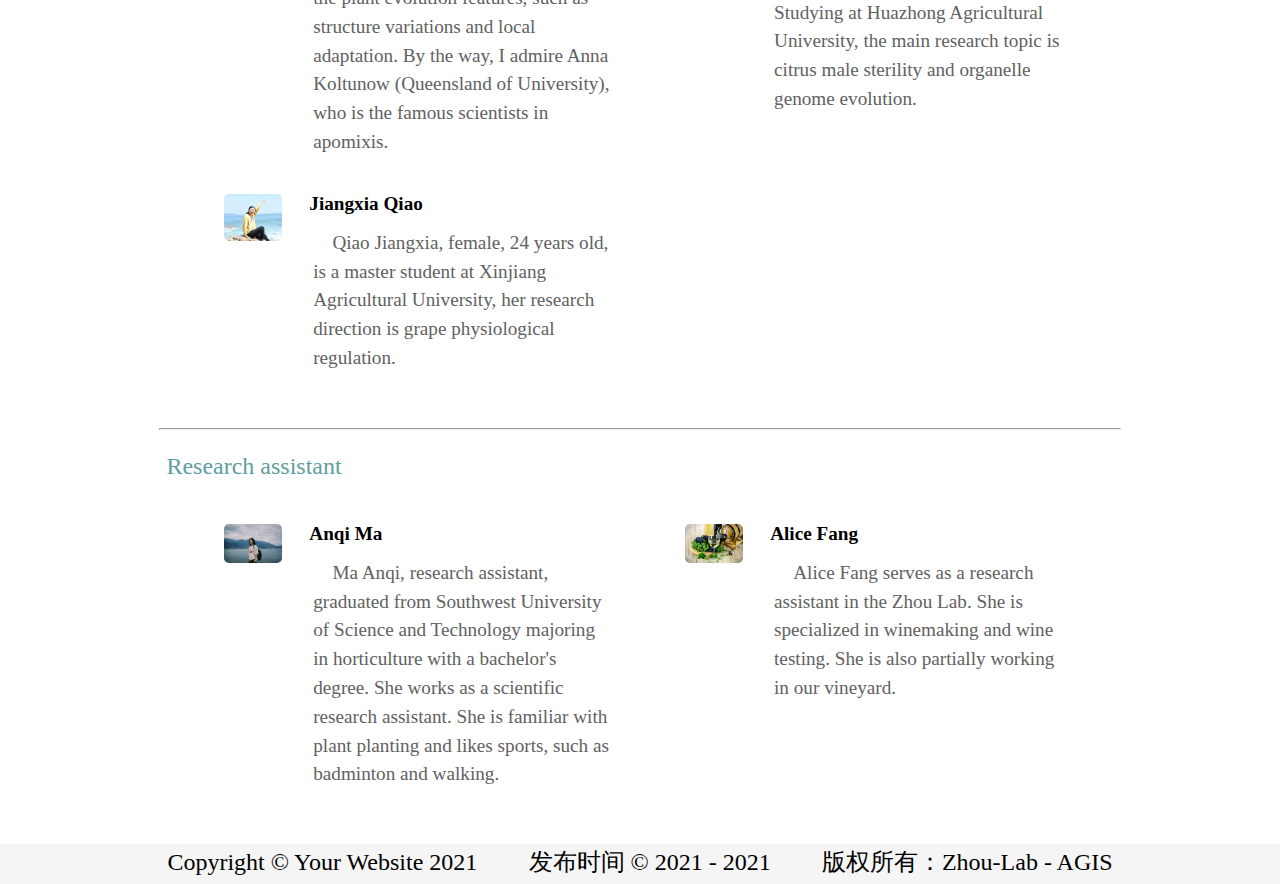
==== commit 84b5f49a: "Update people.html" ====
--- a/people.html
+++ b/people.html
@@ -63,7 +63,7 @@
     <br><br>
     <div class="middle">            
         <img src="images/pyl.jpg" class="image" style="text-align: center;width: 10%;">
-        <h1>Yiwen Wang</h1>
+        <h1>Yanling Peng</h1>
         <br>
         <p>Yanling Peng is a Research Associate from the AGIS in Prof.
             Yongfeng Zhou’s lab. Before joining this lab, she did a PhD at Martin-Luther-University Halle-Wittenberg and a postdoc in AGIS. She completed her bachelor’s and master’s degree from Lanzhou University. 
@@ -310,4 +310,4 @@
         <p class="text-white">发布时间 &copy; 2021 - 2021</p>
         <p class="text-center text-white">版权所有：Zhou-Lab - AGIS</p>
 </footer>
-</html>+</html>
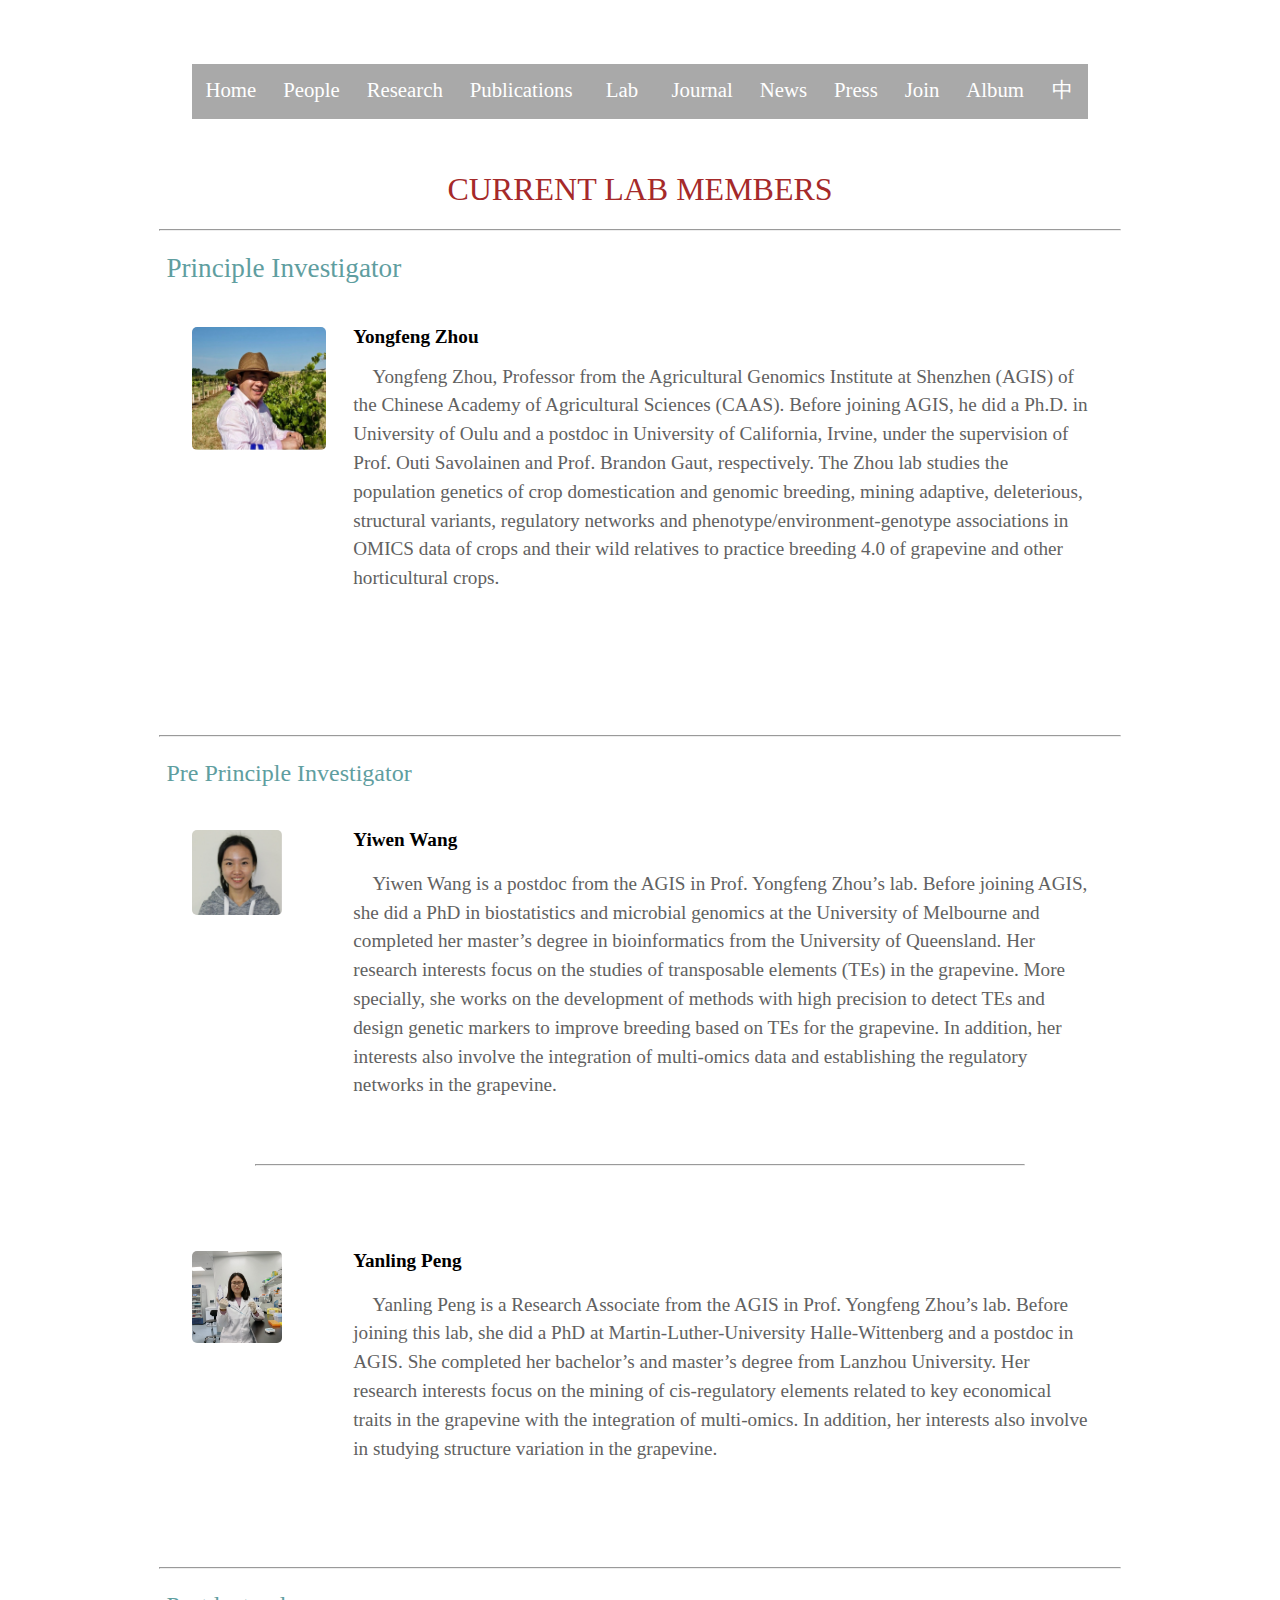
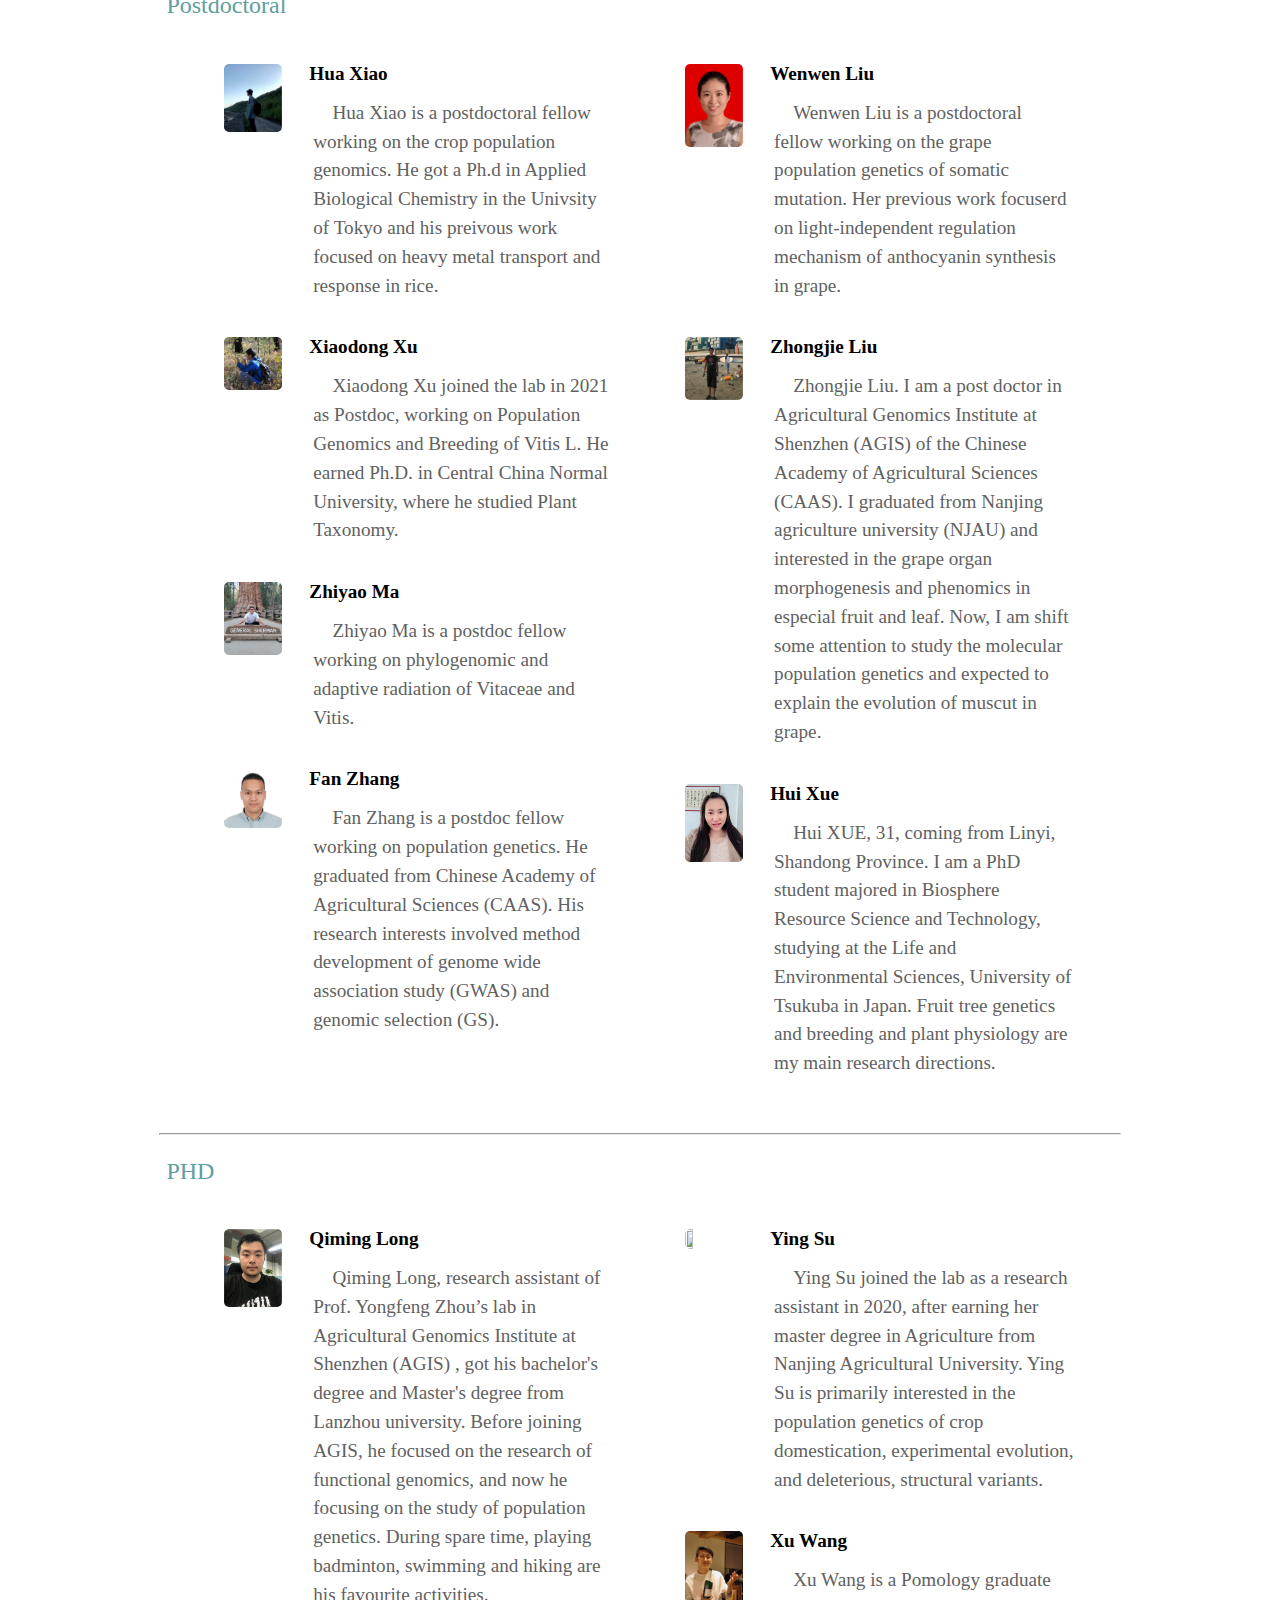
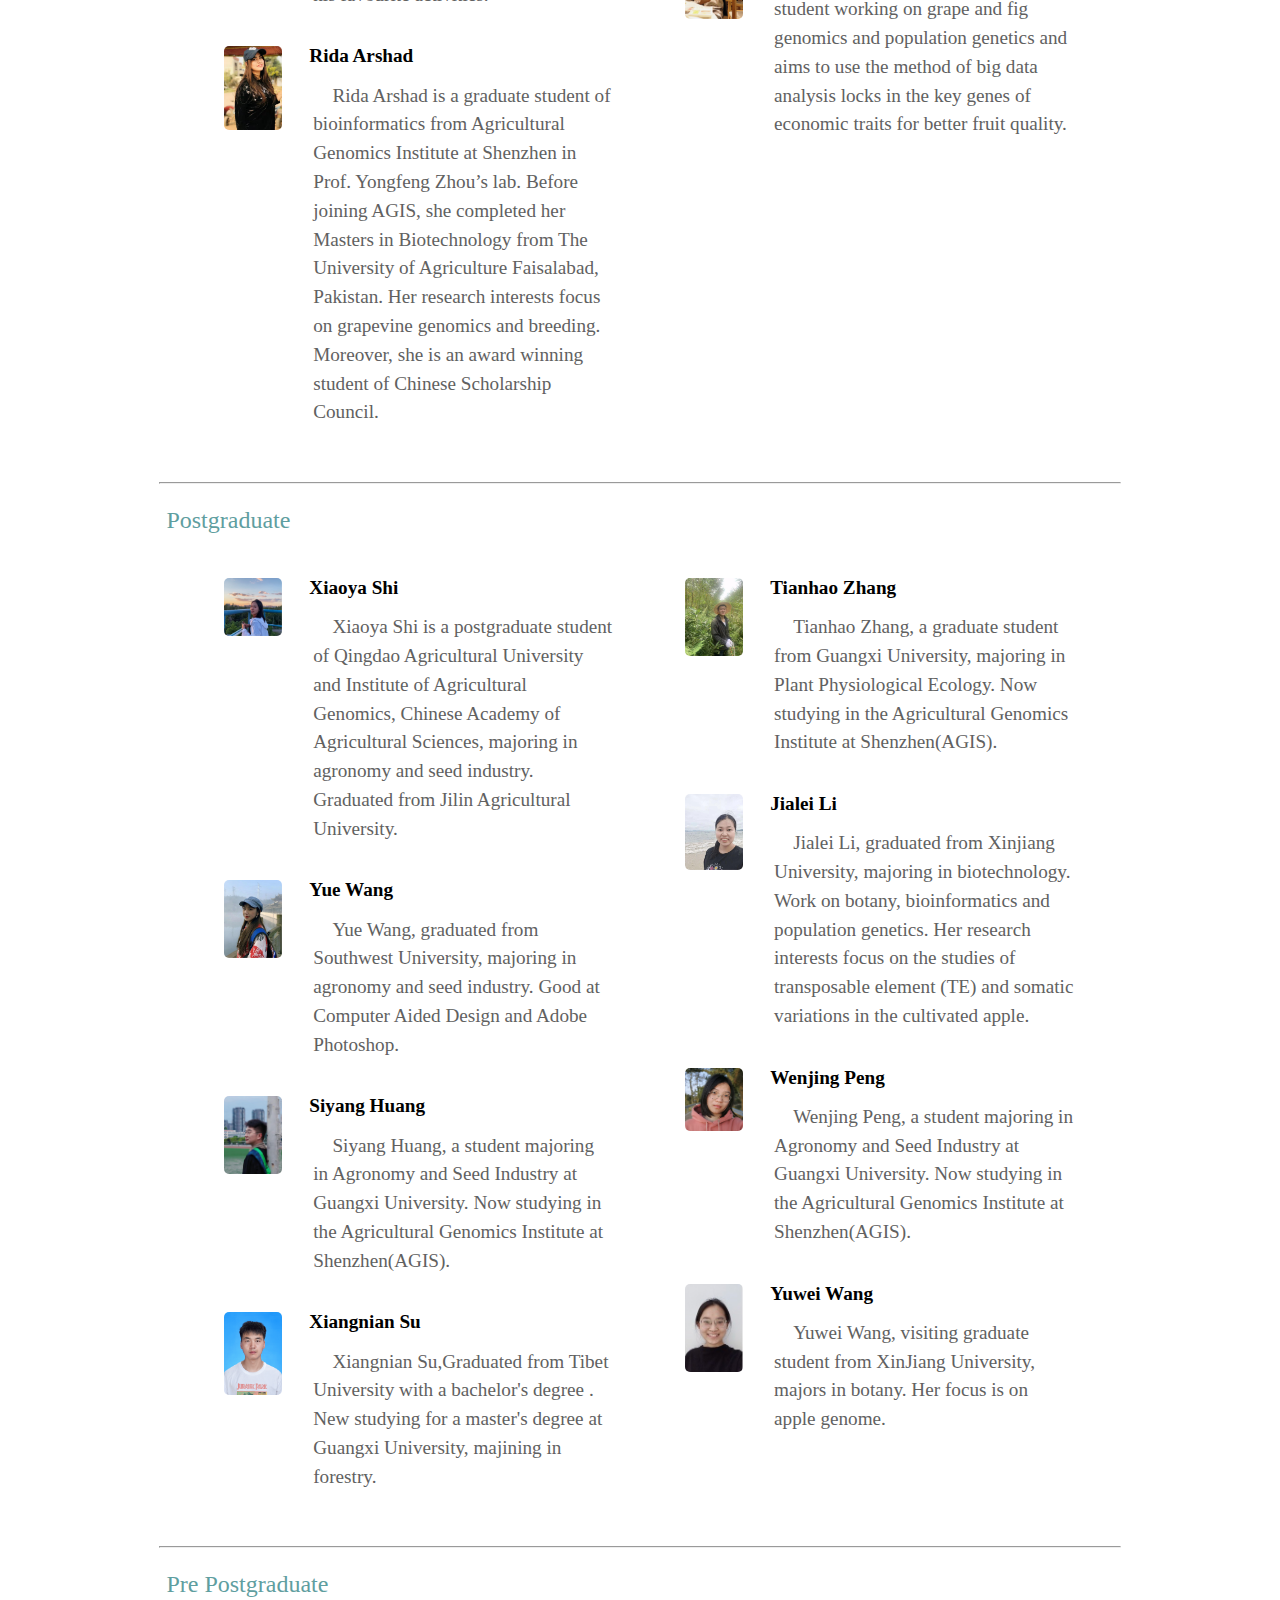
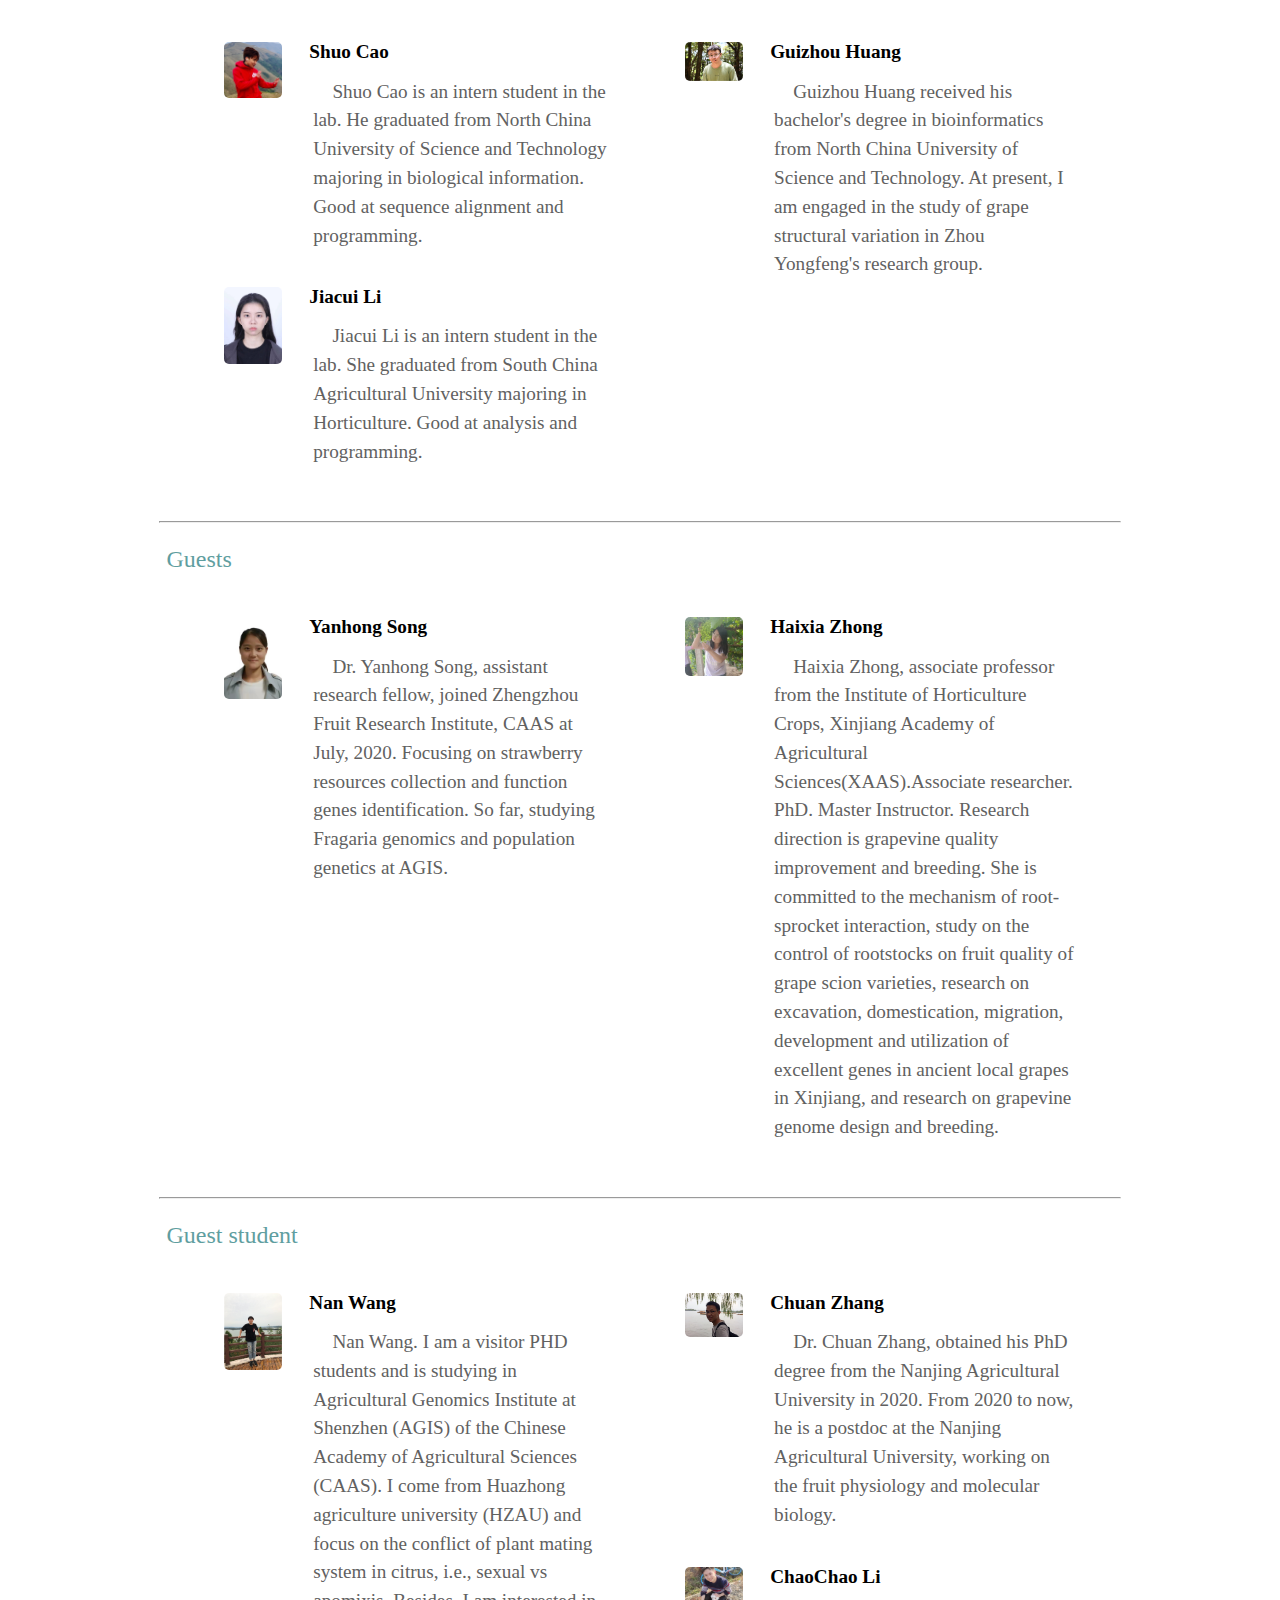
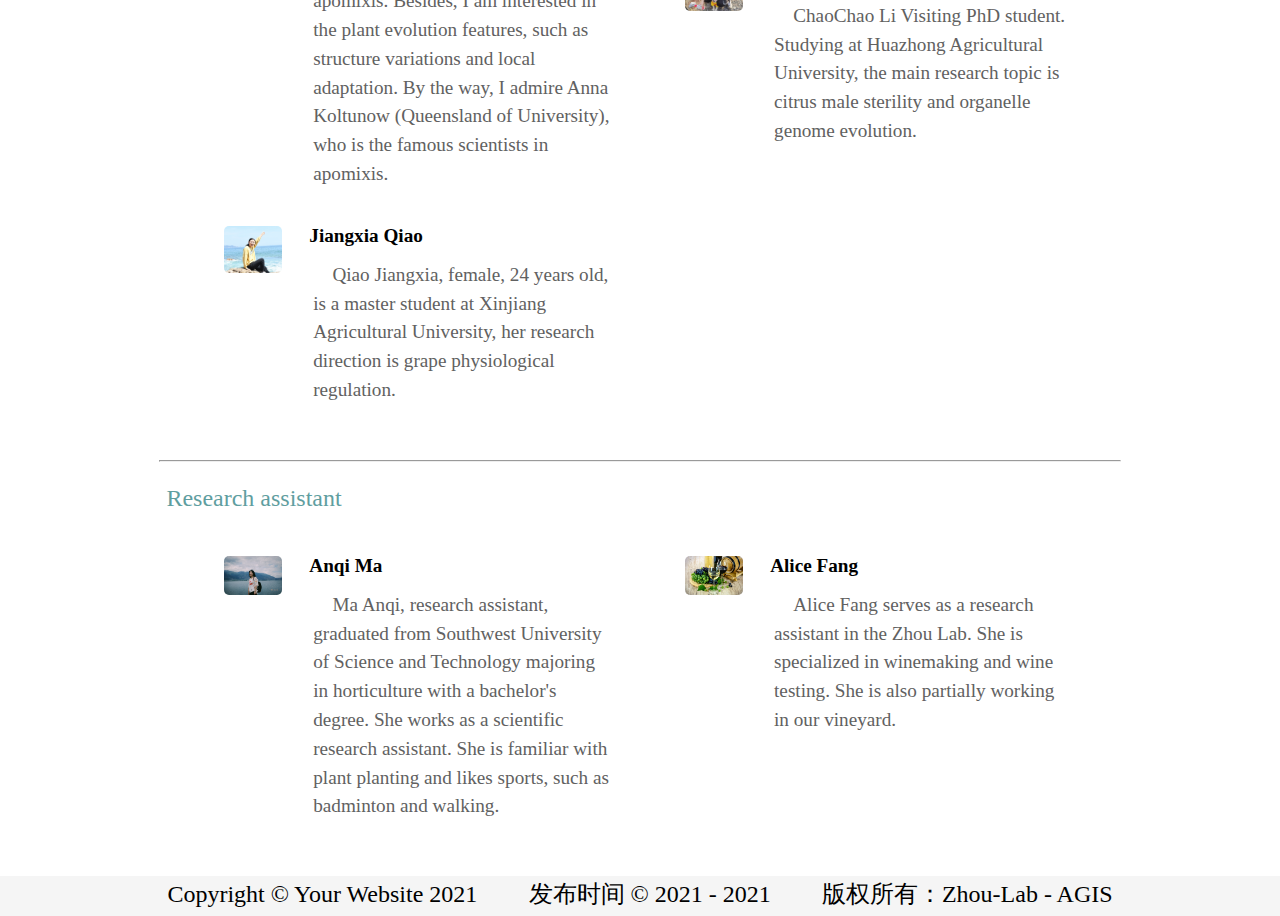
==== commit 0a793a99: "Update people.html" ====
--- a/people.html
+++ b/people.html
@@ -60,7 +60,7 @@
             In addition, her interests also involve the integration of multi-omics data and establishing the regulatory networks in the grapevine.</p>
     </div>
     <hr style="width: 60%;">
-    <br><br>
+    <br><br><br><br>
     <div class="middle">            
         <img src="images/pyl.jpg" class="image" style="text-align: center;width: 10%;">
         <h1>Yanling Peng</h1>
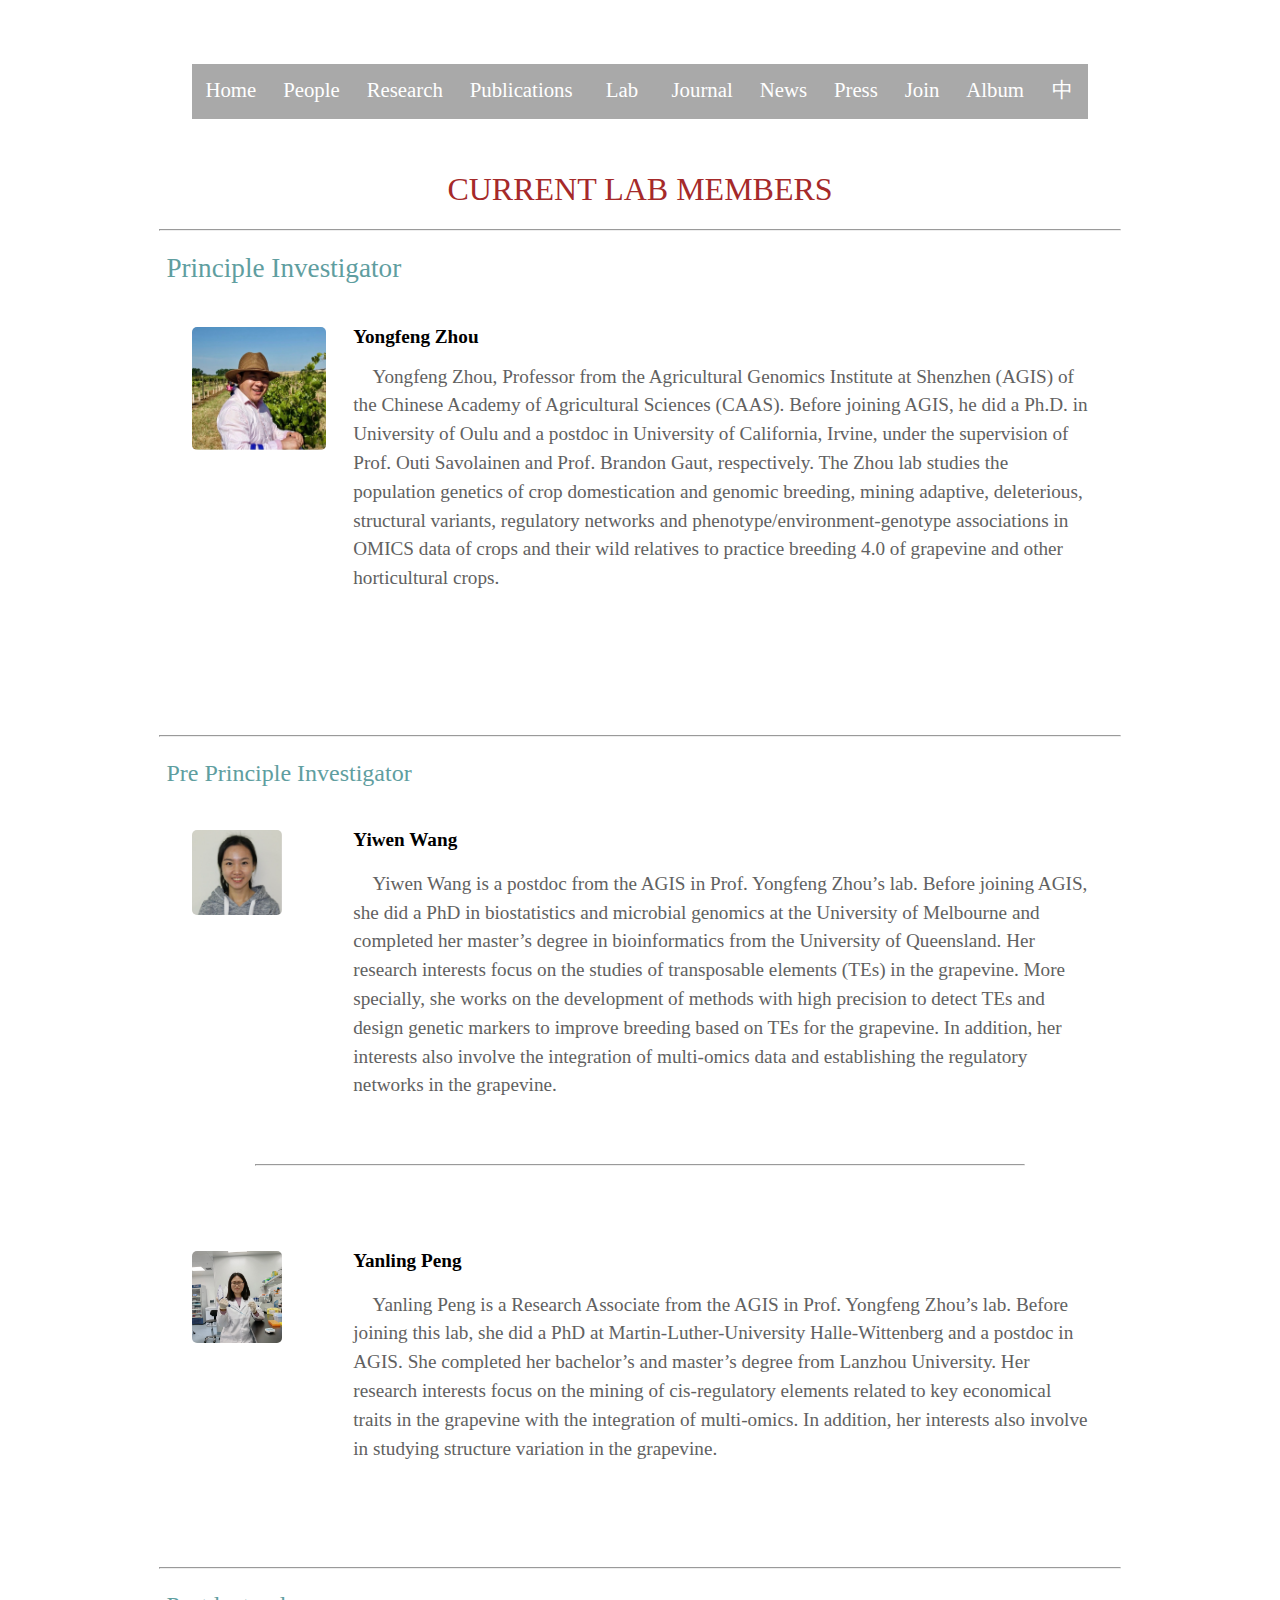
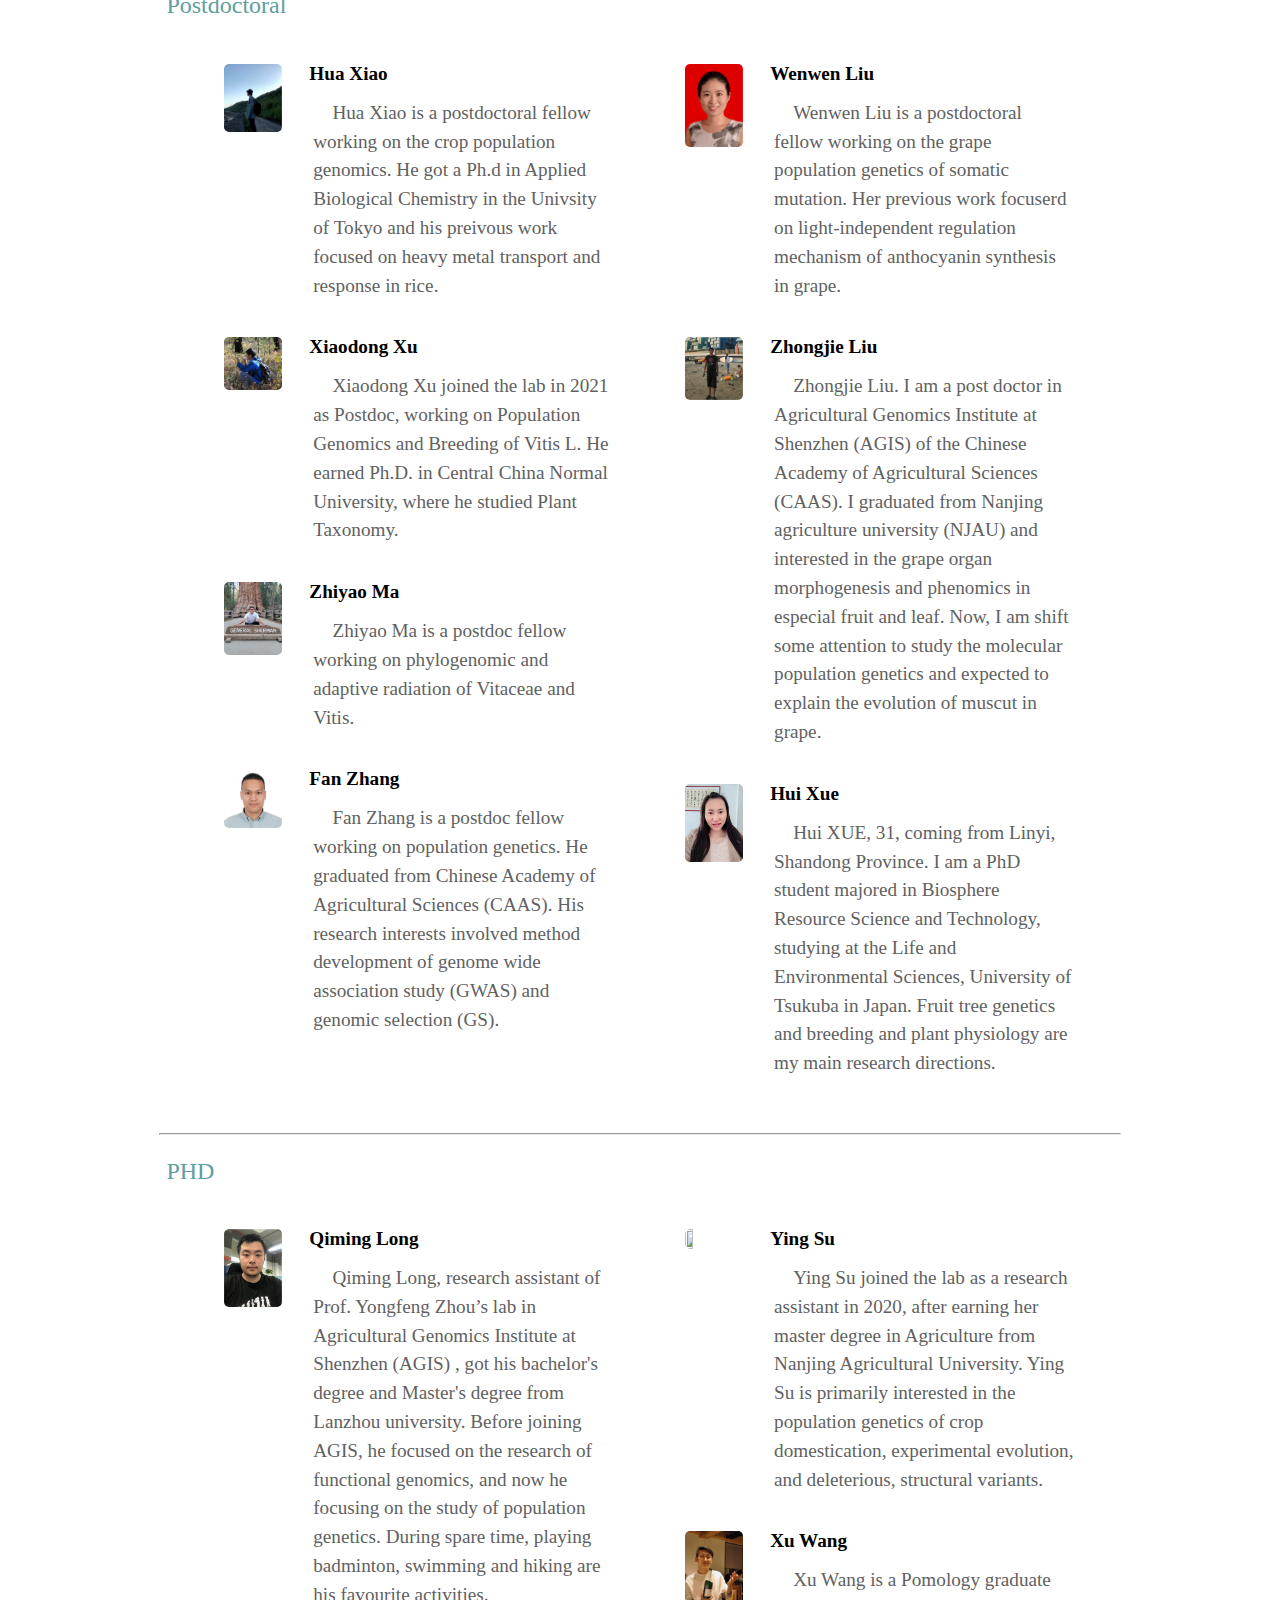
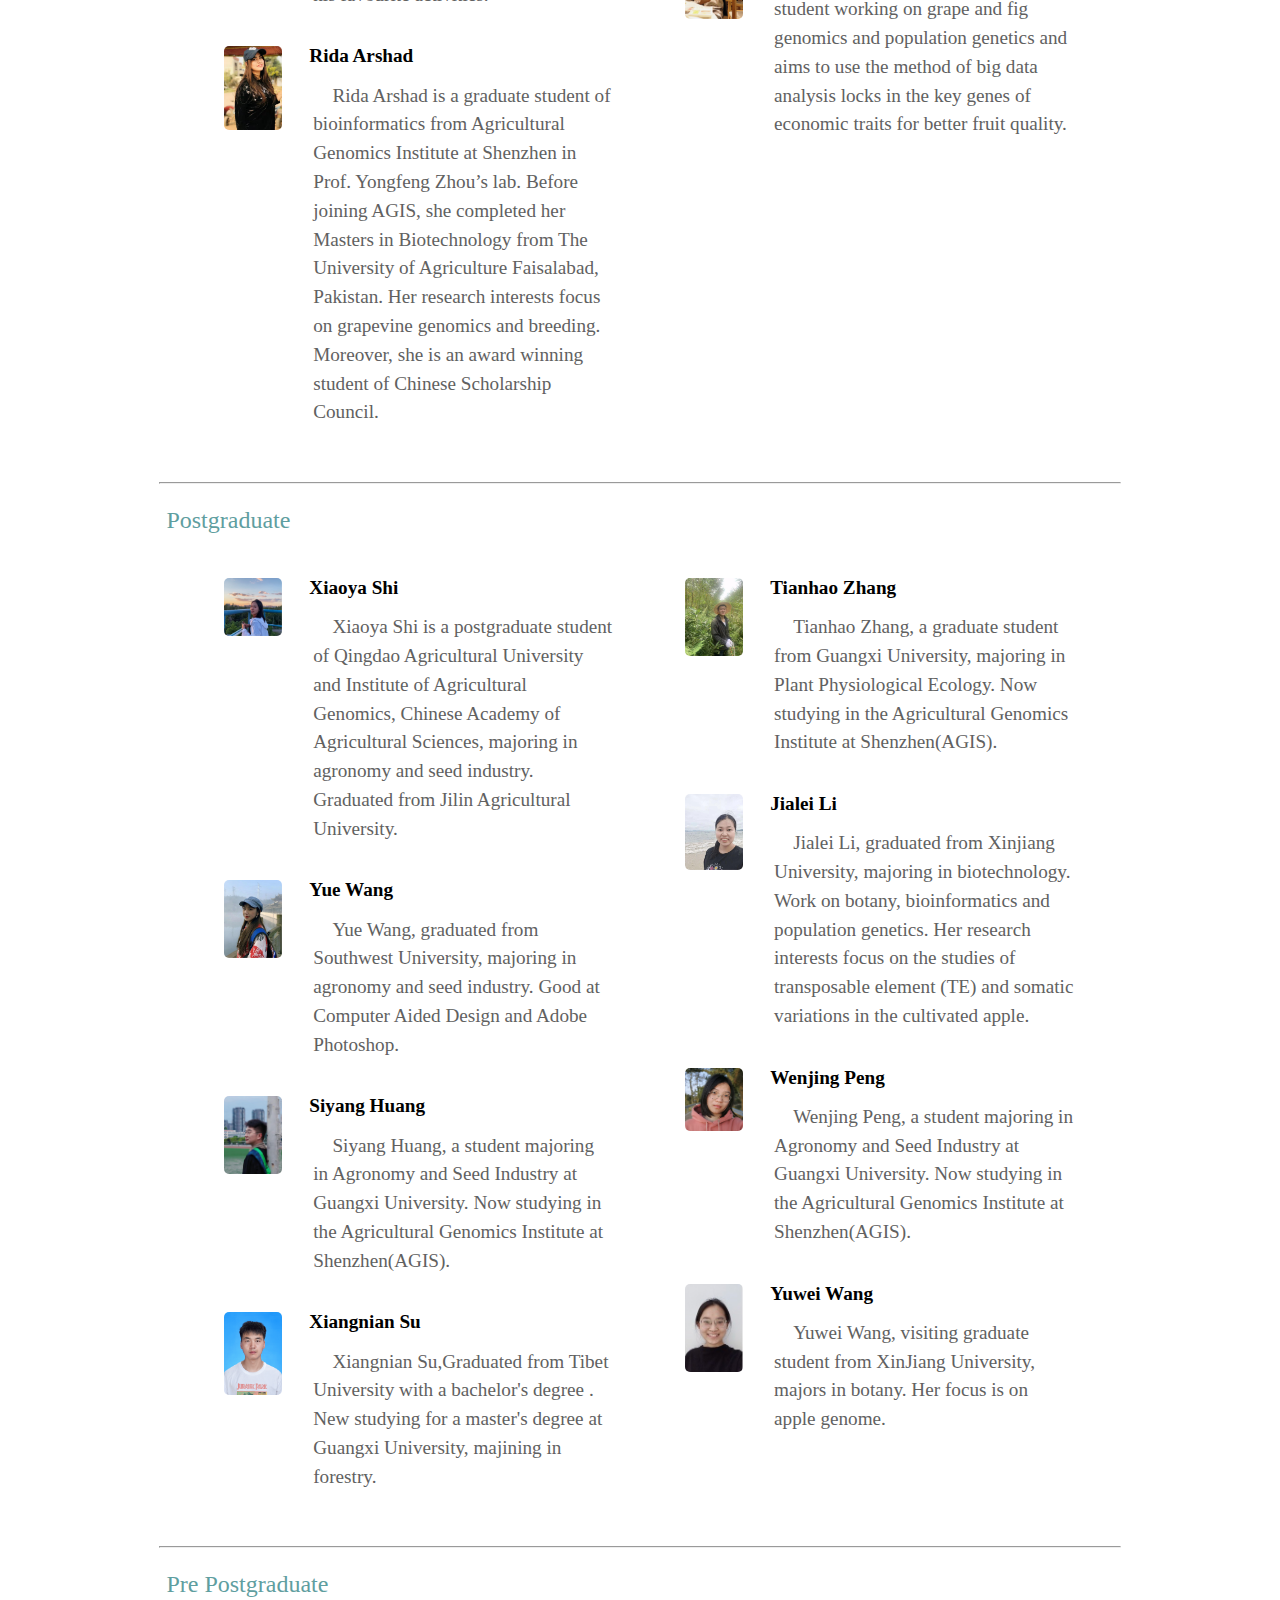
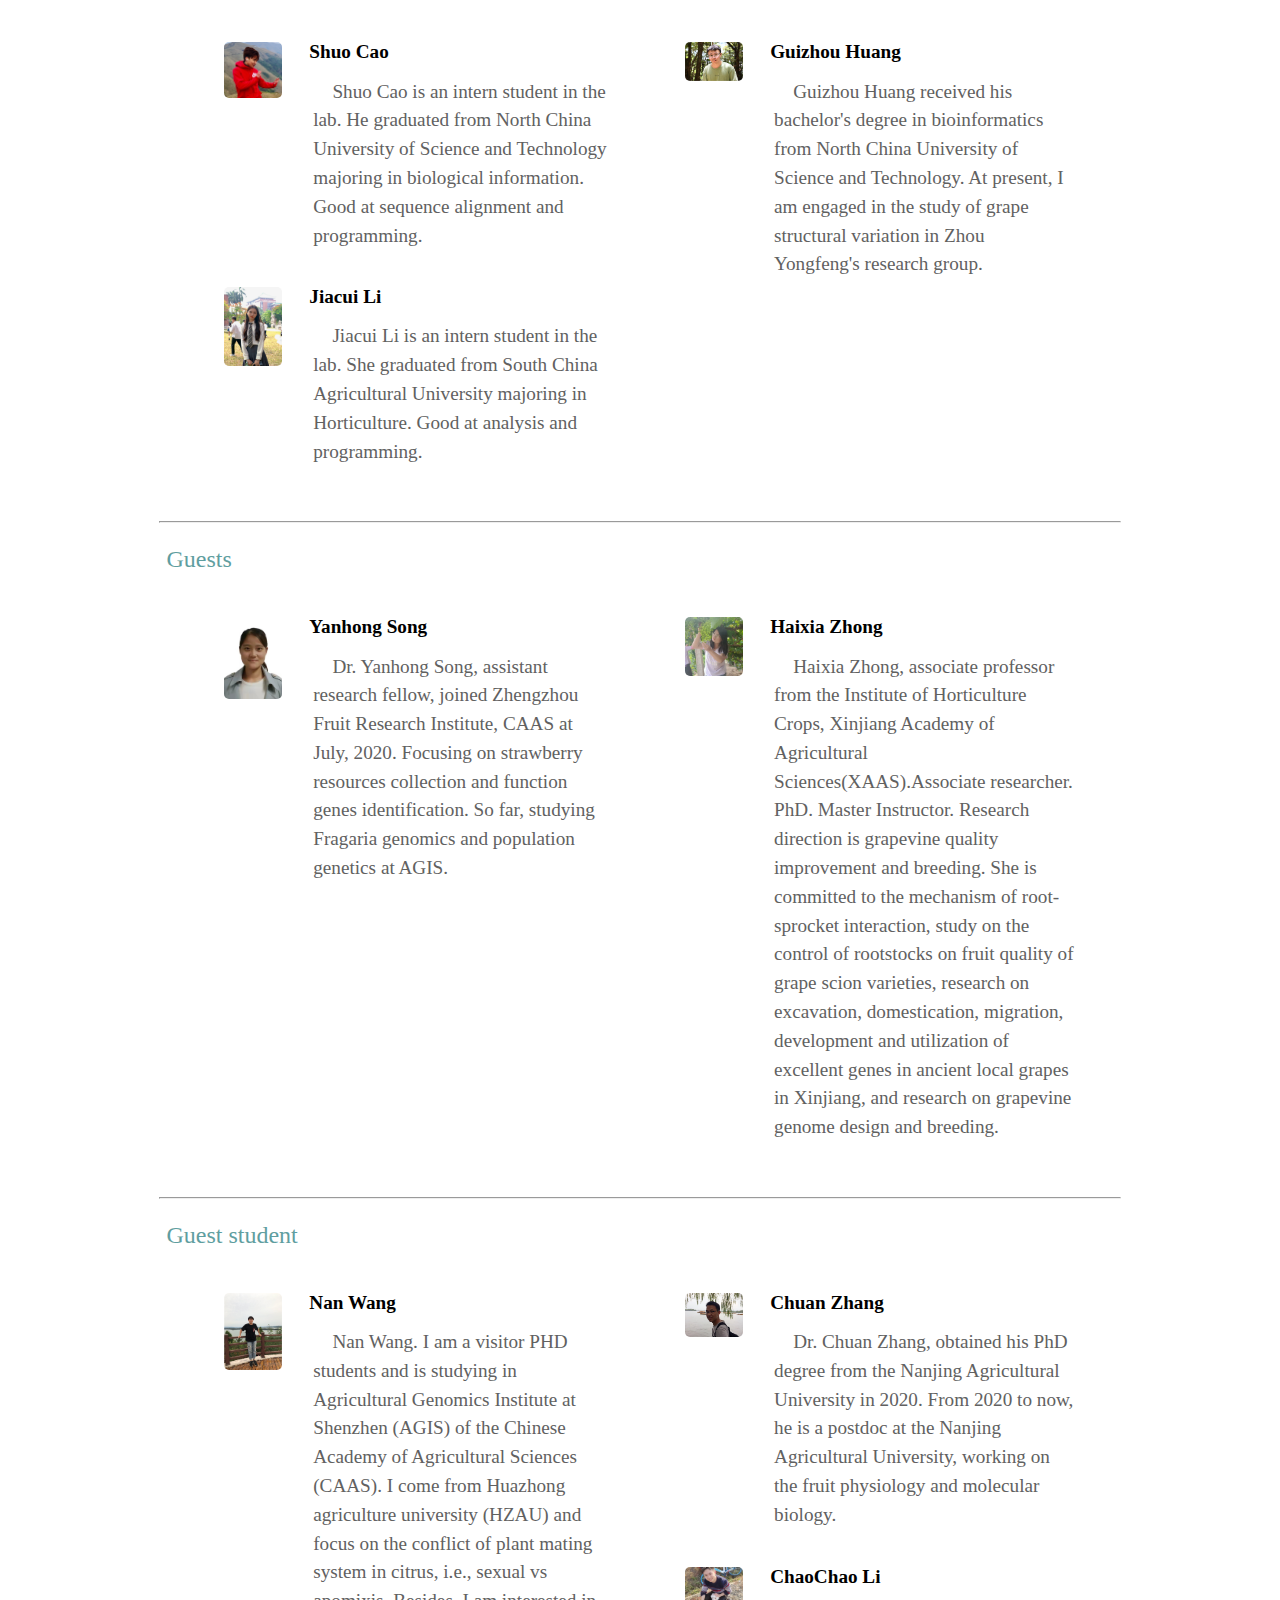
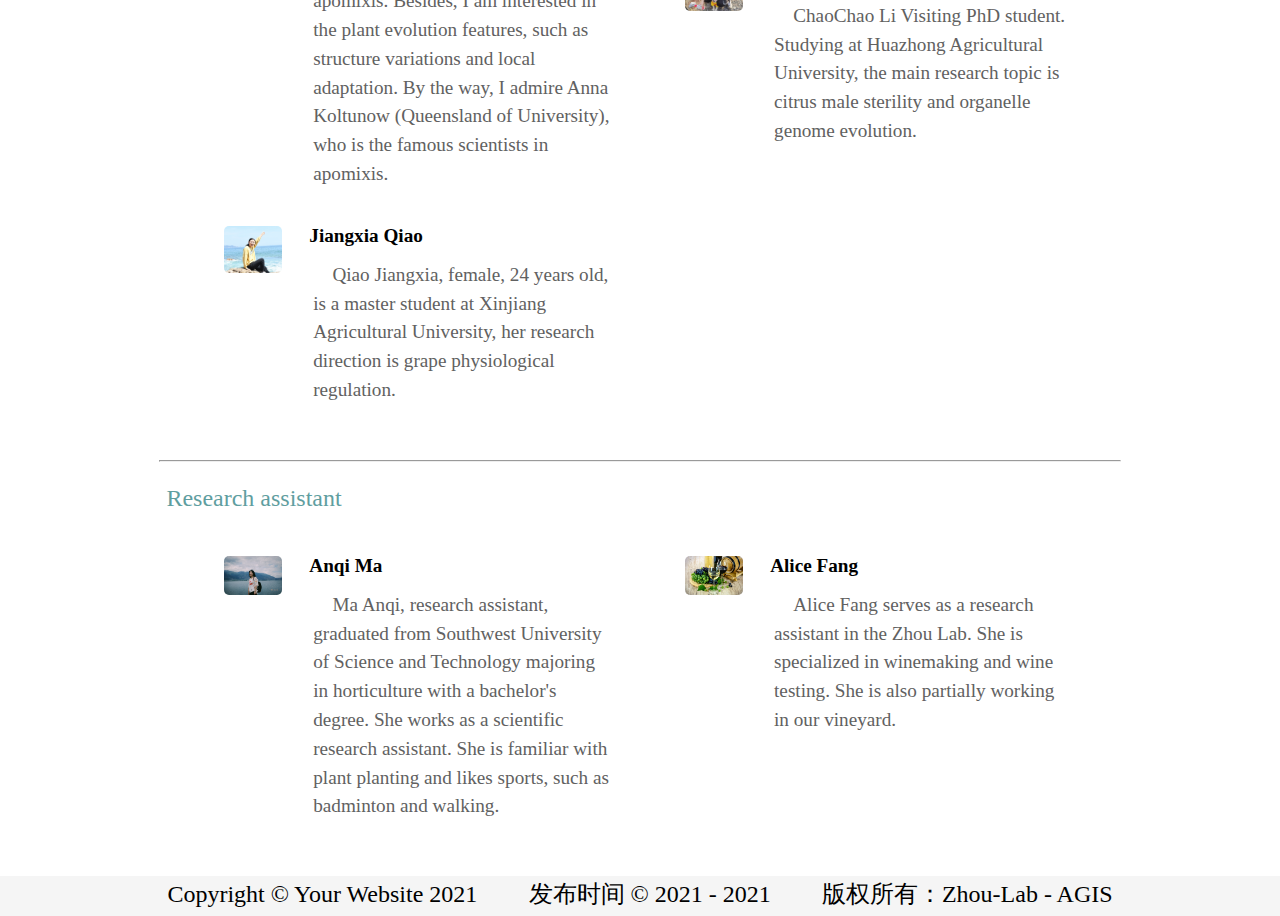
==== commit 8cff5f96: "Update people.html" ====
--- a/people.html
+++ b/people.html
@@ -219,7 +219,7 @@
             <p>Shuo Cao is an intern student in the lab. He graduated from North China University of Science and Technology majoring in biological information. Good at sequence alignment and programming.</p>
         </div>
         <div class="LP">
-            <img src="images/cc.JPG" class="image">
+            <img src="images/ljc.jpg" class="image">
             <h1>Jiacui Li</h1>
             <br>
             <p>Jiacui Li is an intern student in the lab. She graduated from South China Agricultural University majoring in Horticulture. Good at analysis and programming.</p>
